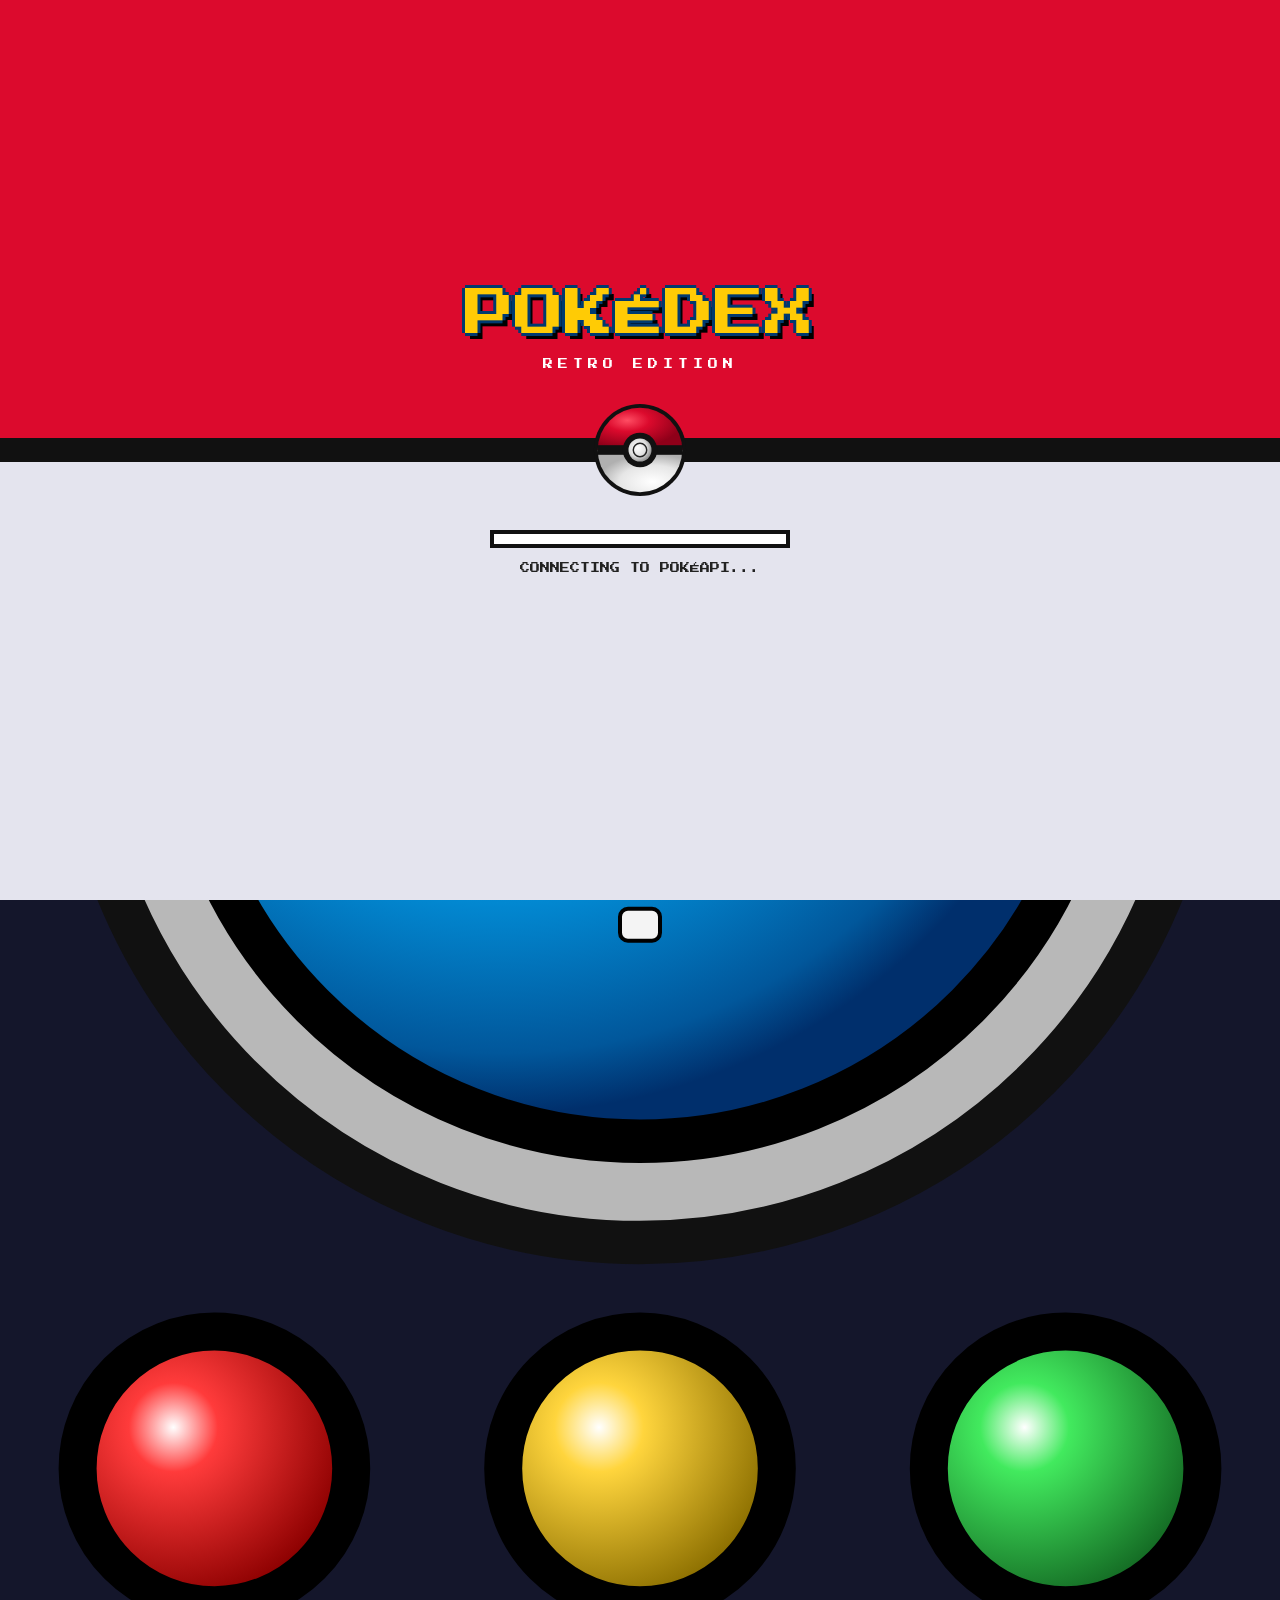
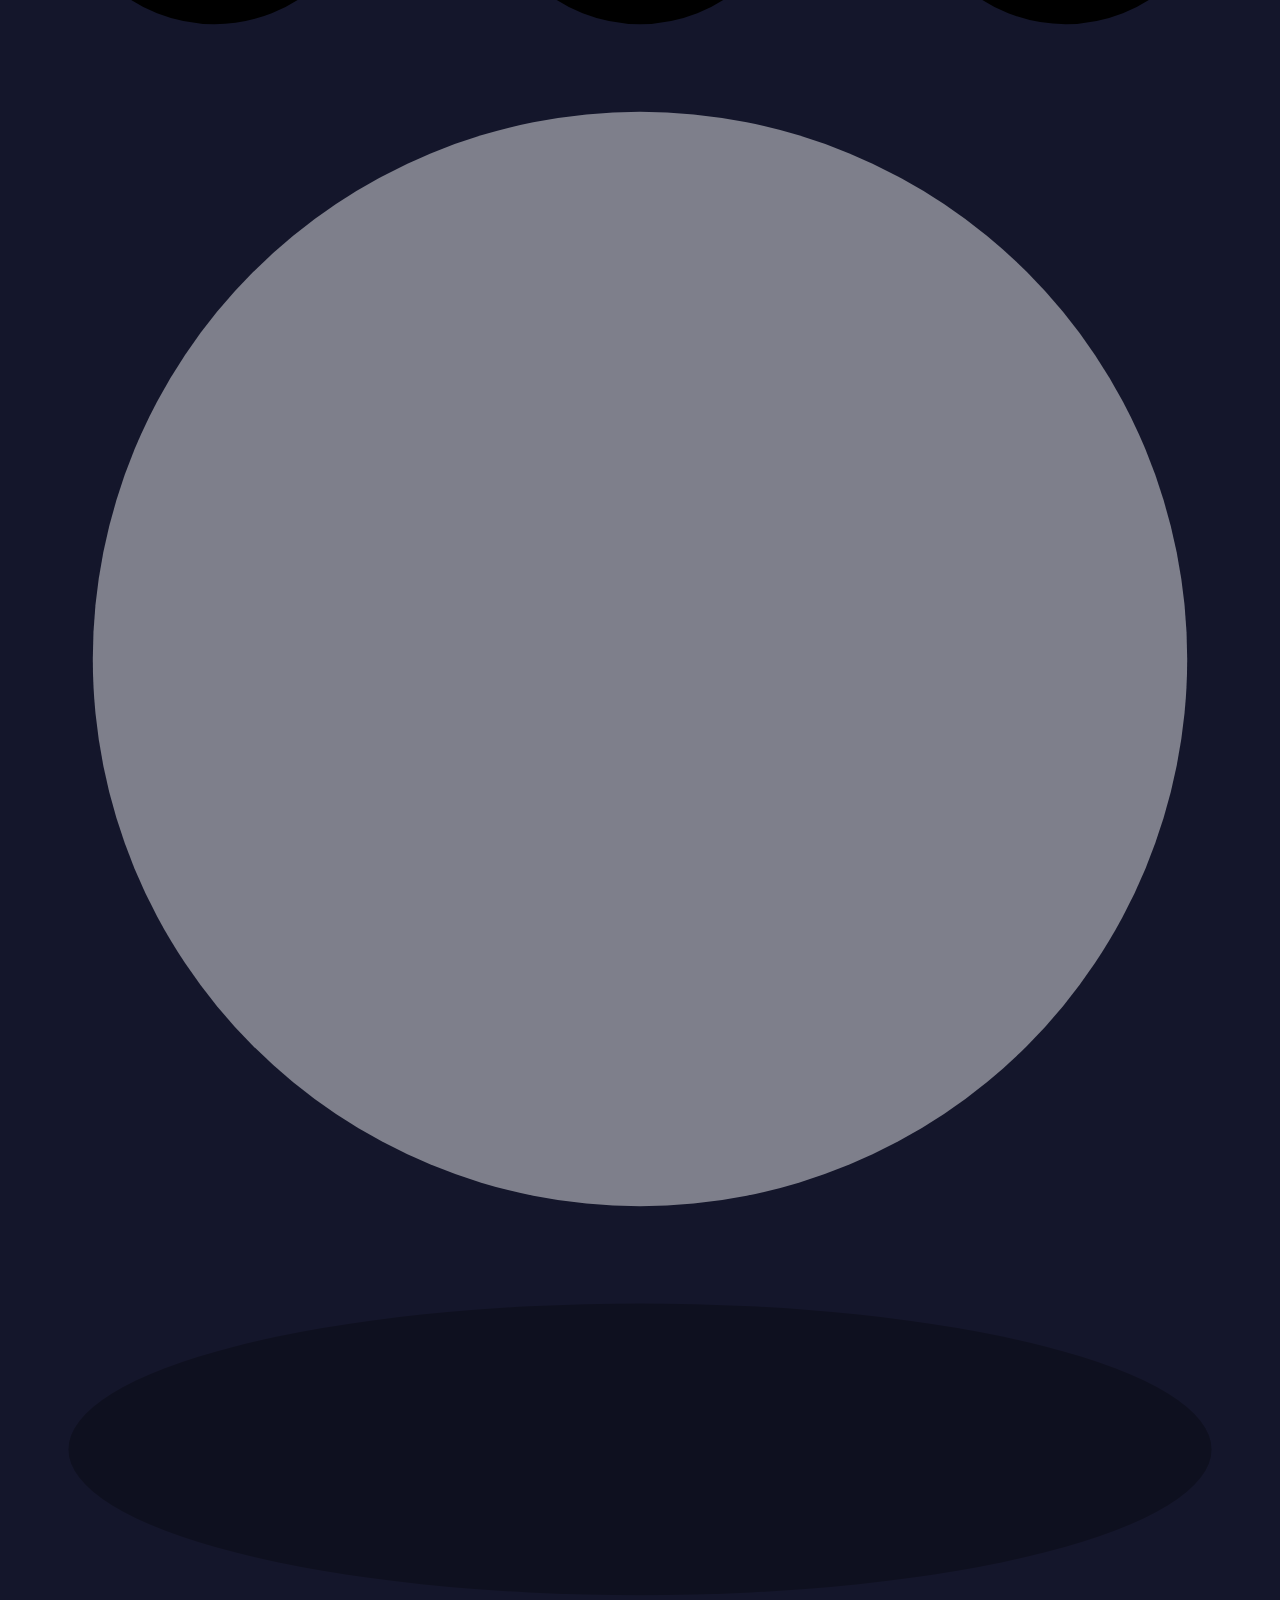
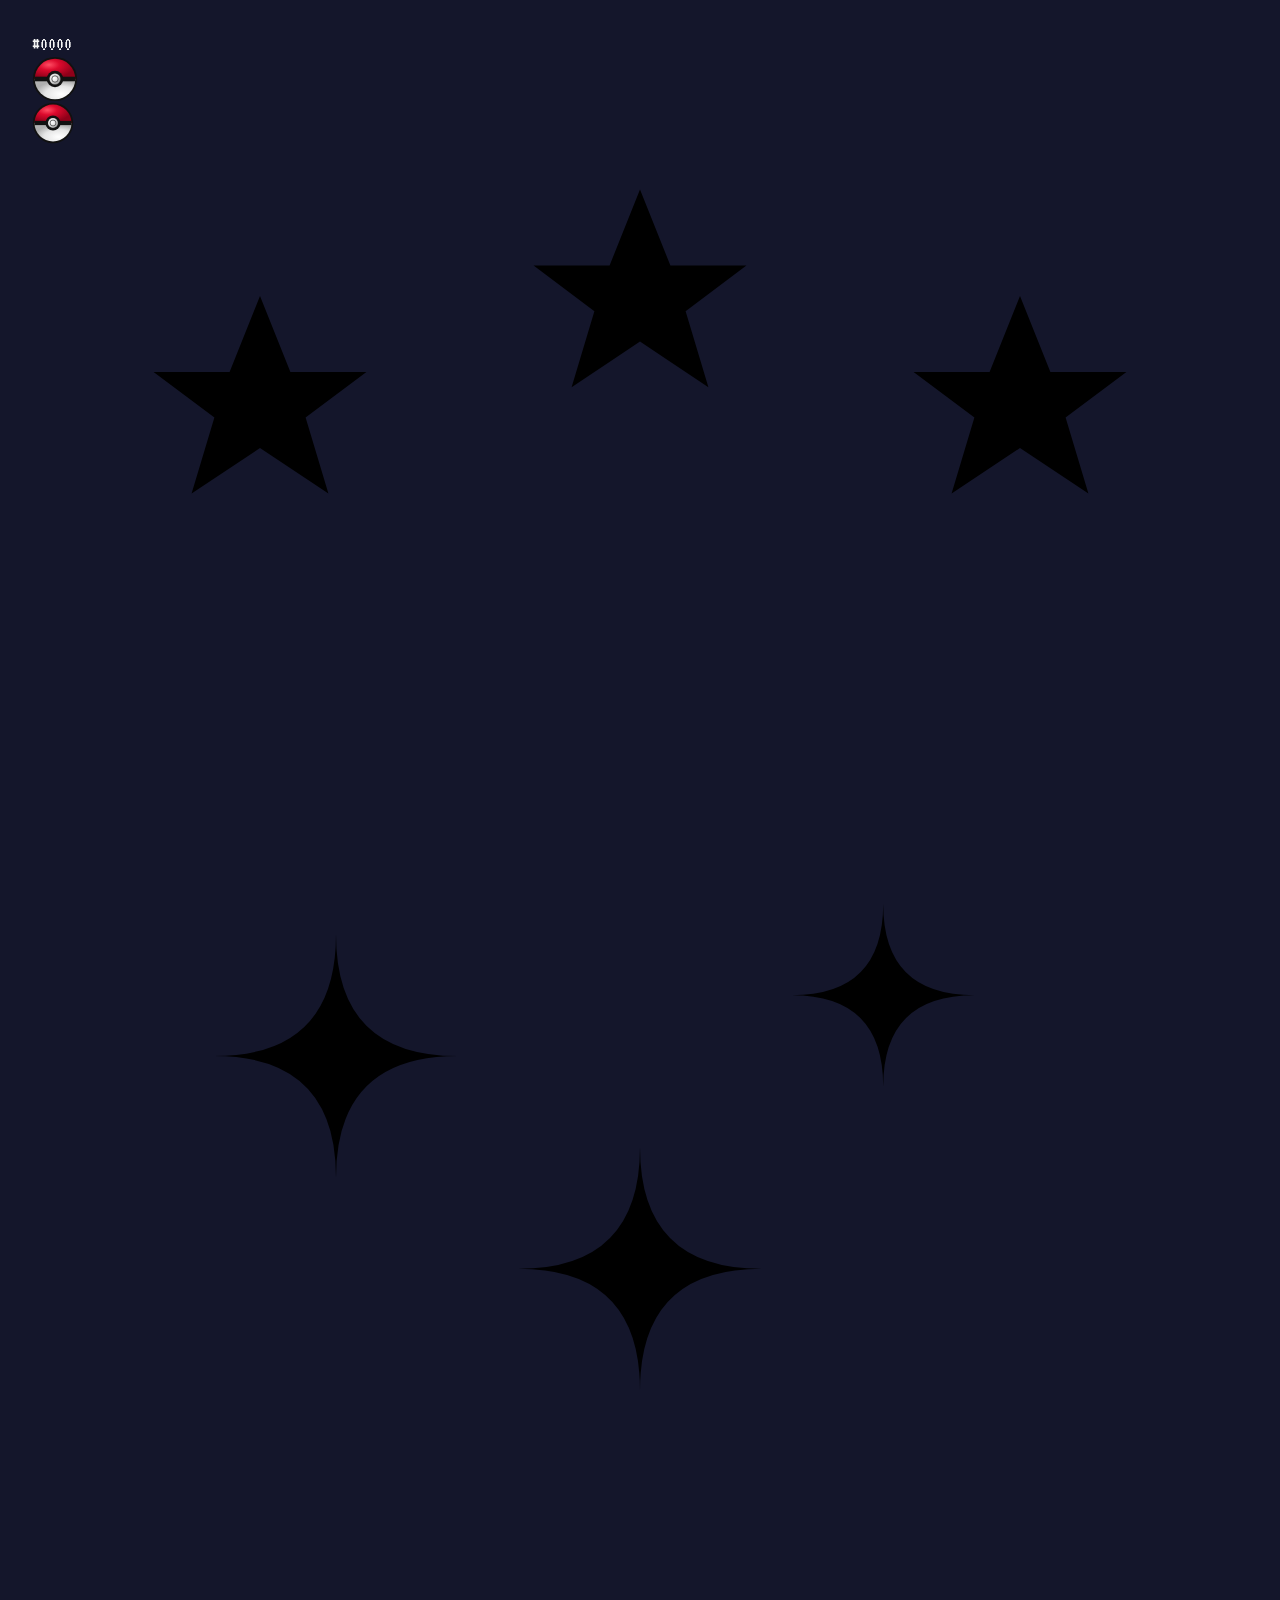
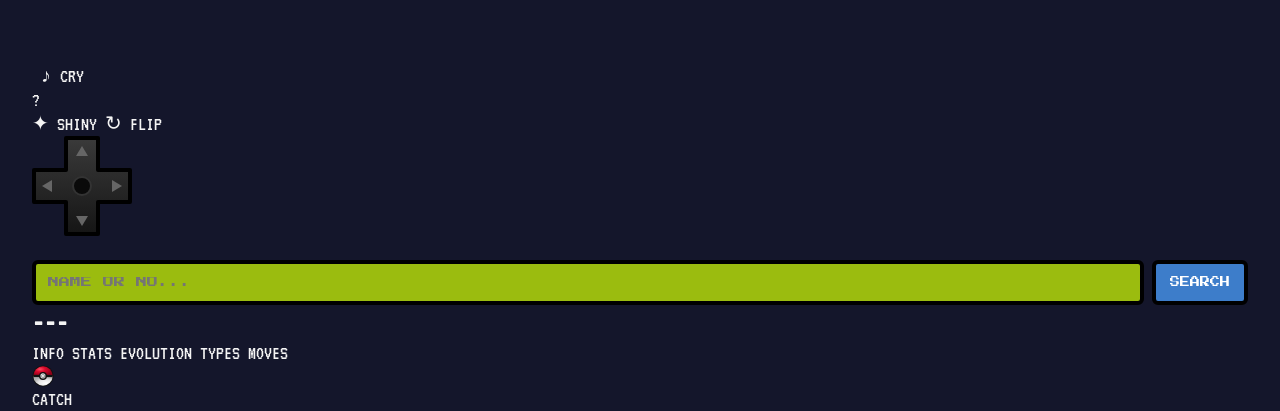
==== index.html @ b7836109 "feat: initial project structure with HTML, CSS and assets" ====
<!DOCTYPE html>
<html lang="en">
<head>
  <meta charset="UTF-8">
  <meta name="viewport" content="width=device-width, initial-scale=1.0">
  <title>Retro Pokédex</title>
  <meta name="description" content="Interactive retro Pokédex built with PokéAPI: search Pokémon, view animated sprites, stats, evolutions, and moves!">
  <link rel="icon" href="assets/pokeball.svg" type="image/svg+xml">
  <link rel="preconnect" href="https://fonts.googleapis.com">
  <link rel="preconnect" href="https://fonts.gstatic.com" crossorigin>
  <link rel="preconnect" href="https://pokeapi.co">
  <link href="https://fonts.googleapis.com/css2?family=Press+Start+2P&family=VT323&display=swap" rel="stylesheet">
  <link rel="stylesheet" href="css/base.css">
  <link rel="stylesheet" href="css/pokedex.css">
  <link rel="stylesheet" href="css/explore.css">
</head>
<body>

  <!-- ================= TELA ENTRADA ================= -->
  <div id="boot" class="boot" role="dialog" aria-label="Loading Pokédex">
    <div class="boot__half boot__half--top"></div>
    <div class="boot__half boot__half--bottom"></div>
    <div class="boot__band"></div>
    <div class="boot__button">
      <img src="assets/pokeball.svg" alt="Loading" class="boot__ball-img">
    </div>
    <div class="boot__content boot__content--top">
      <p class="boot__title">POKÉDEX</p>
      <p class="boot__sub">RETRO EDITION</p>
    </div>
    <div class="boot__content boot__content--bottom">
      <div class="boot__bar"><span id="boot-progress"></span></div>
      <p id="boot-msg" class="boot__msg">CONNECTING TO POKÉAPI...</p>
      <button id="boot-start" class="boot__start" hidden>▶ PRESS START</button>
      <button id="boot-retry" class="btn-retro" hidden>TRY AGAIN</button>
    </div>
  </div>

  <div class="app">
    <!-- ================= HEADER ================= -->
    <header class="topbar">
      <a class="brand" href="#dex" aria-label="Retro Pokédex - home">
        <img src="assets/pokeball.svg" alt="" class="brand__ball" width="42" height="42">
        <span class="brand__title">POKÉDEX<small>RETRO</small></span>
      </a>

      <nav class="tabs" role="tablist" aria-label="Sections">
        <button class="tab is-active" id="tab-dex" data-tab="dex" role="tab" aria-selected="true">POKÉDEX</button>
        <button class="tab" id="tab-explore" data-tab="explore" role="tab" aria-selected="false">EXPLORE</button>
      </nav>

      <div class="topbar__tools">
        <div class="team-wrap">
          <span class="team-label">PARTY</span>
          <div class="team" id="team" aria-label="My party"></div>
        </div>
      </div>
    </header>

    <main>
      <!-- ================= POKÉDEX ================= -->
      <section id="view-dex" class="view" role="tabpanel" aria-labelledby="tab-dex">
        <h1 class="sr-only">Retro Pokédex</h1>

        <div class="dex" id="dex">
          <!-- LEFT HALF -->
          <div class="dex__left">
            <div class="dex__top">
              <svg class="lens" id="lens" viewBox="0 0 84 84" role="img" aria-label="Optical sensor">
                <defs>
                  <radialGradient id="lens-optics" cx="35%" cy="32%" r="65%">
                    <stop offset="0%" stop-color="#ffffff" />
                    <stop offset="14%" stop-color="#99e5ff" />
                    <stop offset="30%" stop-color="#29b6f6" />
                    <stop offset="65%" stop-color="#0288d1" />
                    <stop offset="90%" stop-color="#01579b" />
                    <stop offset="100%" stop-color="#002f6c" />
                  </radialGradient>
                </defs>
                <circle class="lens__ring" cx="42" cy="42" r="39" fill="#b8b8b8" stroke="#111" stroke-width="3"/>
                <circle class="lens__glass" cx="42" cy="42" r="32" fill="url(#lens-optics)" stroke="#000" stroke-width="3"/>
                <ellipse class="lens__shine" cx="32" cy="28" rx="10" ry="5.5" fill="rgba(255,255,255,0.75)" transform="rotate(-32 32 28)"/>
                <circle cx="28" cy="24" r="2.5" fill="#ffffff"/>
              </svg>
              <svg class="leds" viewBox="0 0 80 24" aria-hidden="true">
                <defs>
                  <radialGradient id="led-red-grad" cx="35%" cy="35%" r="65%">
                    <stop offset="0%" stop-color="#ffffff"/>
                    <stop offset="25%" stop-color="#ff3b3b"/>
                    <stop offset="100%" stop-color="#8c0000"/>
                  </radialGradient>
                  <radialGradient id="led-yellow-grad" cx="35%" cy="35%" r="65%">
                    <stop offset="0%" stop-color="#ffffff"/>
                    <stop offset="25%" stop-color="#ffd53d"/>
                    <stop offset="100%" stop-color="#8c6f00"/>
                  </radialGradient>
                  <radialGradient id="led-green-grad" cx="35%" cy="35%" r="65%">
                    <stop offset="0%" stop-color="#ffffff"/>
                    <stop offset="25%" stop-color="#42ea5e"/>
                    <stop offset="100%" stop-color="#146b24"/>
                  </radialGradient>
                </defs>
                <circle class="led led--red" cx="12" cy="12" r="9" fill="url(#led-red-grad)" stroke="#000" stroke-width="2.5"/>
                <circle class="led led--yellow" cx="40" cy="12" r="9" fill="url(#led-yellow-grad)" stroke="#000" stroke-width="2.5"/>
                <circle class="led led--green" cx="68" cy="12" r="9" fill="url(#led-green-grad)" stroke="#000" stroke-width="2.5"/>
              </svg>
            </div>

            <div class="screen-frame">
              <div class="screen-frame__dots" aria-hidden="true"><i></i><i></i></div>
              <div class="screen" id="dex-screen" data-scene="type">
                <svg class="screen__sun" viewBox="0 0 100 100" aria-hidden="true">
                  <circle cx="50" cy="50" r="45" fill="rgba(255,255,255,0.45)"/>
                </svg>
                <svg class="screen__platform" viewBox="0 0 200 60" aria-hidden="true">
                  <ellipse cx="100" cy="30" rx="94" ry="24" fill="rgba(0,0,0,0.28)"/>
                </svg>

                <span class="screen__num" id="dex-num">#0000</span>
                <div class="screen__badges" id="dex-badges"></div>

                <img id="dex-sprite" class="screen__sprite pixel" alt="" title="Click to play cry">

                <div class="screen__loader">
                  <img src="assets/pokeball.svg" alt="Loading..." class="spin" width="46" height="46">
                </div>

                <img src="assets/pokeball.svg" alt="" class="catch-ball" width="42" height="42">

                <svg class="catch-stars" viewBox="0 0 160 80" aria-hidden="true">
                  <path d="M30 20 L34 30 L44 30 L36 36 L39 46 L30 40 L21 46 L24 36 L16 30 L26 30 Z"/>
                  <path d="M80 6 L84 16 L94 16 L86 22 L89 32 L80 26 L71 32 L74 22 L66 16 L76 16 Z"/>
                  <path d="M130 20 L134 30 L144 30 L136 36 L139 46 L130 40 L121 46 L124 36 L116 30 L126 30 Z"/>
                </svg>

                <svg class="sparkles" viewBox="0 0 200 150" aria-hidden="true">
                  <path d="M50 30 Q50 50 30 50 Q50 50 50 70 Q50 50 70 50 Q50 50 50 30 Z"/>
                  <path d="M140 25 Q140 40 125 40 Q140 40 140 55 Q140 40 155 40 Q140 40 140 25 Z"/>
                  <path d="M100 65 Q100 85 80 85 Q100 85 100 105 Q100 85 120 85 Q100 85 100 65 Z"/>
                </svg>
              </div>

              <div class="screen-frame__bottom">
                <button class="red-dot" id="btn-cry" aria-label="Play Pokémon cry" title="Play cry"></button>
                <span class="screen-frame__label">♪ CRY</span>
                <span class="speaker" aria-hidden="true"></span>
              </div>
            </div>

            <div class="controls">
              <button class="round-btn" id="btn-random" aria-label="Random Pokémon" title="Random">?</button>

              <div class="pill-btns">
                <button class="pill pill--red" id="btn-shiny" title="Shiny version">✦ SHINY</button>
                <button class="pill pill--blue" id="btn-flip" title="View back sprite">↻ FLIP</button>
              </div>

              <div class="dpad" aria-label="Navigation">
                <img src="assets/dpad.svg" alt="" class="dpad__img">
                <button class="dpad__up" data-step="-10" aria-label="Back 10"></button>
                <button class="dpad__left" data-step="-1" aria-label="Previous"></button>
                <button class="dpad__right" data-step="1" aria-label="Next"></button>
                <button class="dpad__down" data-step="10" aria-label="Forward 10"></button>
              </div>
            </div>
            <form class="search" id="dex-search" autocomplete="off" role="search">
              <label for="dex-input" class="sr-only">Search Pokémon by name or number</label>
              <input id="dex-input" class="lcd-input" type="text" placeholder="NAME OR NO..." spellcheck="false">
              <button class="search__btn" id="dex-search-btn" type="submit">SEARCH</button>
              <ul class="suggest" id="dex-suggest" role="listbox"></ul>
            </form>
          </div>

          <div class="dex__hinge" aria-hidden="true"></div>

          <!-- RIGHT HALF -->
          <div class="dex__right">
            <div class="lcd">
              <div class="lcd__head">
                <h2 id="dex-name">---</h2>
                <span id="dex-genus" class="lcd__genus"></span>
              </div>
              <div class="lcd__body" id="dex-panel"></div>
            </div>

            <div class="blue-keys" role="tablist" aria-label="Information tabs">
              <button class="blue-key is-active" data-panel="info" id="key-info">INFO</button>
              <button class="blue-key" data-panel="stats" id="key-stats">STATS</button>
              <button class="blue-key" data-panel="evo" id="key-evo">EVOLUTION</button>
              <button class="blue-key" data-panel="types" id="key-types">TYPES</button>
              <button class="blue-key" data-panel="moves" id="key-moves">MOVES</button>
            </div>

            <div class="dex__actions">
              <button class="action action--catch" id="btn-catch">
                <img src="assets/pokeball.svg" alt="" class="action__ball-img" width="22" height="22">
                <span class="action__txt">CATCH</span>
              </button>
            </div>
          </div>
        </div>
      </section>

      <!-- ================= EXPLORAR ================= -->
      <section id="view-explore" class="view" role="tabpanel" aria-labelledby="tab-explore" hidden>
        <div class="section-title">
          <h2>EXPLORE POKÉMON WORLD</h2>
          <p>Filter by region, type, or name. Click to open in Pokédex!</p>
        </div>

        <div class="explore-bar card">
          <div class="explore-bar__row">
            <label class="field">
              <span>REGION</span>
              <select id="f-gen" class="select-retro"></select>
            </label>
            <label class="field field--grow">
              <span>NAME</span>
              <input id="f-name" class="lcd-input" type="text" placeholder="FILTER..." spellcheck="false">
            </label>
            <span class="explore-count" id="explore-count">—</span>
          </div>
          <div class="chips" id="f-types" aria-label="Filter by type"></div>
        </div>

        <div class="grid" id="explore-grid"></div>
        <div class="grid-status">
          <button class="btn-retro" id="explore-more" hidden>LOAD MORE</button>
        </div>
      </section>
    </main>
  </div>

  <div id="toast" class="toast" role="status" aria-live="polite"></div>

  <script src="js/utils.js"></script>
  <script src="js/api.js"></script>
  <script src="js/pokedex.js"></script>
  <script src="js/explore.js"></script>
  <script src="js/app.js"></script>
</body>
</html>
---- css/base.css ----
/* =========================================================
   RETRO POKÉDEX — Base Design System & CSS Variables
   ========================================================= */
:root {
  --red: #dc0a2d;
  --red-light: #ff4d63;
  --red-dark: #a3001f;
  --red-deep: #6e0012;

  --yellow: #ffcb05;
  --yellow-dark: #c79a00;
  --blue: #3d7dca;
  --blue-light: #5aa6ff;
  --blue-dark: #003a70;
  --green: #39d353;

  --gray: #dedede;
  --gray-dark: #b8b8b8;

  --lcd-1: #9bbc0f;
  --lcd-2: #8bac0f;
  --lcd-3: #306230;
  --lcd-4: #0f380f;

  --ink: #1a1c2c;
  --bg: #14162b;
  --panel: #232645;
  --white: #f4f4f4;
  --muted: #a9acd6;

  --font-pixel: 'Press Start 2P', monospace;
  --font-term: 'VT323', monospace;

  --outline-blue:
    3px 0 0 var(--blue-dark), -3px 0 0 var(--blue-dark), 0 3px 0 var(--blue-dark), 0 -3px 0 var(--blue-dark),
    5px 6px 0 #000;
}

*,
*::before,
*::after {
  box-sizing: border-box;
  margin: 0;
  padding: 0;
}

html {
  scroll-behavior: smooth;
}

body {
  font-family: var(--font-term);
  font-size: 20px;
  line-height: 1.2;
  color: var(--white);
  min-height: 100vh;
  overflow-x: hidden;
  background: var(--bg);
}

button,
input,
select {
  font: inherit;
  color: inherit;
}

button {
  cursor: pointer;
  border: 0;
  background: none;
}

img,
svg {
  display: block;
  max-width: 100%;
}

a {
  color: inherit;
  text-decoration: none;
}

.pixel {
  image-rendering: crisp-edges;
  image-rendering: pixelated;
}

[hidden] {
  display: none !important;
}

.sr-only {
  position: absolute;
  width: 1px;
  height: 1px;
  padding: 0;
  margin: -1px;
  overflow: hidden;
  clip: rect(0, 0, 0, 0);
  white-space: nowrap;
  border: 0;
}

.muted {
  color: var(--muted);
}

.center {
  text-align: center;
}

:focus-visible {
  outline: 3px solid var(--yellow);
  outline-offset: 2px;
}

main {
  padding: 0 clamp(10px, 3vw, 32px);
}

/* ---------- Header / Topbar ---------- */
.topbar {
  position: sticky;
  top: 0;
  z-index: 50;
  display: flex;
  align-items: center;
  justify-content: center;
  flex-wrap: wrap;
  gap: 12px 20px;
  padding: 12px clamp(12px, 3vw, 32px);
  background: linear-gradient(180deg, var(--red-light) 0, var(--red) 30%, var(--red-dark) 100%);
  border-bottom: 4px solid #000;
  box-shadow: 0 6px 0 rgba(0, 0, 0, .35);
}

.brand {
  display: flex;
  align-items: center;
  gap: 12px;
}

.brand__ball {
  transition: transform .4s;
}

.brand:hover .brand__ball {
  transform: rotate(360deg);
}

.brand__title {
  font-family: var(--font-pixel);
  font-size: 13px;
  color: var(--yellow);
  letter-spacing: 2px;
  text-shadow: var(--outline-blue);
}

.brand__title small {
  display: block;
  font-size: .45em;
  color: #fff;
  letter-spacing: 6px;
  margin-top: 6px;
  text-shadow: 2px 2px 0 #000;
}

.tabs {
  order: 3;
  width: 100%;
  justify-content: center;
  display: flex;
  gap: 6px;
}

.tab {
  flex: 1 1 40%;
  font-family: var(--font-pixel);
  font-size: 8px;
  padding: 9px 8px;
  background: var(--red-deep);
  color: #fff;
  border: 3px solid #000;
  border-radius: 4px;
  box-shadow: 0 4px 0 #000;
}

.tab.is-active {
  background: var(--yellow);
  color: var(--ink);
}

.topbar__tools {
  display: flex;
  align-items: center;
  gap: 14px;
}

.team-wrap {
  display: flex;
  align-items: center;
  gap: 8px;
}

.team-label {
  display: none;
  font-family: var(--font-pixel);
  font-size: 8px;
}

.team {
  display: flex;
  gap: 5px;
}

/* Party slots */
.team__slot {
  position: relative;
  width: 32px;
  height: 32px;
  border-radius: 50%;
  background: url('../assets/pokeball.svg') no-repeat center / contain;
  opacity: .45;
  filter: grayscale(1);
}

.team__slot.is-filled {
  opacity: 1;
  filter: none;
  background: var(--white);
  border: 3px solid #000;
}

.team__open {
  width: 100%;
  height: 100%;
  display: grid;
  place-items: center;
}

.team__open img {
  width: 34px;
  height: 34px;
  max-width: none;
}

.team__x {
  position: absolute;
  top: -8px;
  right: -8px;
  width: 18px;
  height: 18px;
  border-radius: 50%;
  background: #000;
  color: #fff;
  font-size: 14px;
  opacity: 0;
}

.team__slot:hover .team__x {
  opacity: 1;
}

.icon-btn {
  width: 42px;
  height: 42px;
  border-radius: 50%;
  background: var(--yellow);
  color: var(--ink);
  border: 3px solid #000;
  font-size: 20px;
  box-shadow: 0 4px 0 #000;
}

.icon-btn.is-muted {
  background: #777;
  color: #ddd;
  text-decoration: line-through;
}

/* ---------- Utilities, Types & Search ---------- */
.btn-retro {
  font-family: var(--font-pixel);
  font-size: 11px;
  padding: 14px 18px;
  background: var(--yellow);
  color: var(--ink);
  border: 3px solid #000;
  border-radius: 6px;
  box-shadow: 0 5px 0 #000;
}

.card {
  background: var(--panel);
  border: 4px solid #000;
  border-radius: 14px;
  box-shadow: 0 6px 0 #000;
  padding: 18px;
}

.section-title {
  text-align: center;
  margin: 30px auto 22px;
  max-width: 820px;
}

.section-title h2 {
  font-family: var(--font-pixel);
  font-size: clamp(15px, 2.6vw, 24px);
  color: var(--yellow);
  text-shadow: var(--outline-blue);
}

.section-title p {
  color: var(--muted);
  margin-top: 10px;
}

.field {
  display: flex;
  flex-direction: column;
  gap: 6px;
}

.field>span {
  font-family: var(--font-pixel);
  font-size: 8px;
  color: var(--muted);
}

.field--grow {
  flex: 1;
  min-width: 160px;
}

.select-retro {
  font-family: var(--font-pixel);
  font-size: 10px;
  padding: 11px 10px;
  background: var(--lcd-1);
  color: var(--lcd-4);
  border: 4px solid #000;
  border-radius: 6px;
}

.type {
  --tc: #777;
  display: inline-block;
  font-family: var(--font-pixel);
  font-size: 8px;
  padding: 6px 8px;
  color: #fff;
  background: var(--tc);
  border: 2px solid #000;
  border-radius: 4px;
}

.type--normal {
  --tc: #A8A77A;
}

.type--fire {
  --tc: #EE8130;
}

.type--water {
  --tc: #6390F0;
}

.type--electric {
  --tc: #F7D02C;
}

.type--grass {
  --tc: #7AC74C;
}

.type--ice {
  --tc: #96D9D6;
}

.type--fighting {
  --tc: #C22E28;
}

.type--poison {
  --tc: #A33EA1;
}

.type--ground {
  --tc: #E2BF65;
}

.type--flying {
  --tc: #A98FF3;
}

.type--psychic {
  --tc: #F95587;
}

.type--bug {
  --tc: #A6B91A;
}

.type--rock {
  --tc: #B6A136;
}

.type--ghost {
  --tc: #735797;
}

.type--dragon {
  --tc: #6F35FC;
}

.type--dark {
  --tc: #705746;
}

.type--steel {
  --tc: #B7B7CE;
}

.type--fairy {
  --tc: #D685AD;
}

.search {
  position: relative;
  display: flex;
  gap: 8px;
}

.lcd-input {
  flex: 1;
  min-width: 0;
  font-family: var(--font-pixel);
  font-size: 11px;
  padding: 12px;
  background: var(--lcd-1);
  color: var(--lcd-4);
  border: 4px solid #000;
  border-radius: 6px;
  text-transform: uppercase;
}

.search__btn {
  font-family: var(--font-pixel);
  font-size: 10px;
  padding: 0 14px;
  background: var(--blue);
  color: #fff;
  border: 4px solid #000;
  border-radius: 6px;
}

.suggest {
  position: absolute;
  left: 0;
  right: 0;
  top: calc(100% + 6px);
  list-style: none;
  background: var(--lcd-1);
  border: 4px solid #000;
  border-radius: 6px;
  z-index: 40;
  max-height: 300px;
  overflow: auto;
}

.suggest:empty {
  display: none;
}

.suggest li {
  display: flex;
  align-items: center;
  gap: 10px;
  padding: 4px 10px;
  color: var(--lcd-4);
  cursor: pointer;
}

.suggest li img {
  width: 40px;
  height: 40px;
}

.suggest li:hover {
  background: var(--lcd-3);
  color: var(--lcd-1);
}

/* ---------- Toast ---------- */
.toast {
  position: fixed;
  left: 50%;
  bottom: 22px;
  z-index: 90;
  padding: 14px 18px;
  background: var(--white);
  color: var(--ink);
  border: 4px solid #000;
  border-radius: 10px;
  transform: translate(-50%, 180%);
  transition: transform .3s ease;
  pointer-events: none;
}

.toast.is-show {
  transform: translate(-50%, 0);
}

/* ---------- Boot ---------- */
.boot {
  position: fixed;
  inset: 0;
  z-index: 100;
  overflow: hidden;
}

.boot__half {
  position: absolute;
  left: 0;
  right: 0;
  height: 50%;
  transition: transform .8s ease;
}

.boot__half--top {
  top: 0;
  background: var(--red);
}

.boot__half--bottom {
  bottom: 0;
  background: #e4e4ee;
}

.boot__band {
  position: absolute;
  left: 0;
  right: 0;
  top: 50%;
  height: 24px;
  transform: translateY(-50%);
  background: #111;
}

.boot__button {
  position: absolute;
  top: 50%;
  left: 50%;
  width: 110px;
  height: 110px;
  transform: translate(-50%, -50%);
  display: grid;
  place-items: center;
  transition: opacity .4s;
}

.boot__ball-img {
  width: 96px;
  height: 96px;
  animation: spinImg 2.5s linear infinite;
}

.boot__content {
  position: absolute;
  left: 0;
  right: 0;
  display: flex;
  flex-direction: column;
  align-items: center;
  gap: 14px;
  text-align: center;
}

.boot__content--top {
  bottom: calc(50% + 80px);
}

.boot__content--bottom {
  top: calc(50% + 80px);
}

.boot__title {
  font-family: var(--font-pixel);
  font-size: clamp(26px, 6vw, 50px);
  color: var(--yellow);
  text-shadow: var(--outline-blue);
}

.boot__sub {
  font-family: var(--font-pixel);
  font-size: 10px;
  color: #fff;
  letter-spacing: 5px;
}

.boot__bar {
  width: min(300px, 80vw);
  height: 18px;
  border: 4px solid #111;
  background: #fff;
  padding: 2px;
}

.boot__bar span {
  display: block;
  height: 100%;
  width: 0;
  background: var(--red);
  transition: width .25s;
}

.boot__msg {
  font-family: var(--font-pixel);
  font-size: 10px;
  color: #222;
}

.boot__start {
  font-family: var(--font-pixel);
  font-size: 13px;
  color: var(--red);
  padding: 10px;
}

.boot.is-open .boot__half--top {
  transform: translateY(-100%);
}

.boot.is-open .boot__half--bottom {
  transform: translateY(100%);
}

.boot.is-open .boot__band,
.boot.is-open .boot__content,
.boot.is-open .boot__button {
  opacity: 0;
}

/* ---------- Essential Keyframes ---------- */
@keyframes spinImg {
  to {
    transform: rotate(360deg);
  }
}

@keyframes pulseImg {
  50% {
    filter: drop-shadow(0 0 14px #6fd0ff) brightness(1.6);
    opacity: 1;
  }
}

@media (min-width: 521px) {
  .brand__title {
    font-size: clamp(14px, 2vw, 20px);
  }

  .team-label {
    display: block;
  }

  .team__slot {
    width: 38px;
    height: 38px;
  }

  .tabs {
    width: auto;
  }

  .tab {
    flex: initial;
    font-size: 9px;
    padding: 10px 12px;
  }
}

@media (min-width: 901px) {
  .topbar {
    justify-content: space-between;
  }

  .tabs {
    order: 2;
  }
}
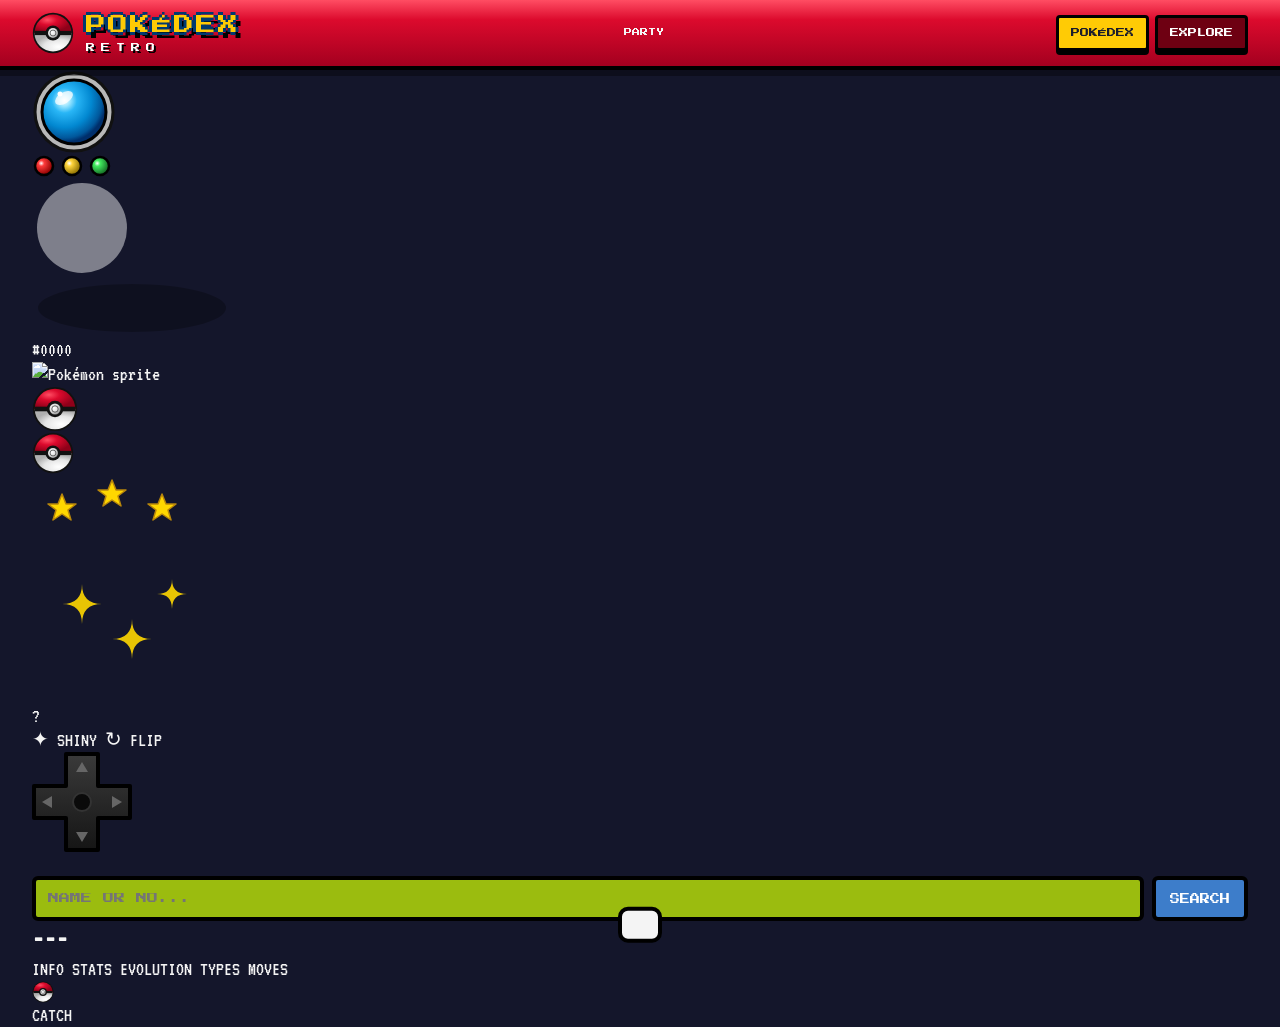
==== commit 76e4d014: "feat: add SVG asset files and extract inline graphics from index.html" ====
--- a/index.html
+++ b/index.html
@@ -17,7 +17,7 @@
 <body>
 
   <!-- ================= TELA ENTRADA ================= -->
-  <div id="boot" class="boot" role="dialog" aria-label="Loading Pokédex">
+  <div id="boot" class="boot" role="dialog" aria-label="Loading Pokédex" hidden >
     <div class="boot__half boot__half--top"></div>
     <div class="boot__half boot__half--bottom"></div>
     <div class="boot__band"></div>
@@ -66,60 +66,20 @@
           <!-- LEFT HALF -->
           <div class="dex__left">
             <div class="dex__top">
-              <svg class="lens" id="lens" viewBox="0 0 84 84" role="img" aria-label="Optical sensor">
-                <defs>
-                  <radialGradient id="lens-optics" cx="35%" cy="32%" r="65%">
-                    <stop offset="0%" stop-color="#ffffff" />
-                    <stop offset="14%" stop-color="#99e5ff" />
-                    <stop offset="30%" stop-color="#29b6f6" />
-                    <stop offset="65%" stop-color="#0288d1" />
-                    <stop offset="90%" stop-color="#01579b" />
-                    <stop offset="100%" stop-color="#002f6c" />
-                  </radialGradient>
-                </defs>
-                <circle class="lens__ring" cx="42" cy="42" r="39" fill="#b8b8b8" stroke="#111" stroke-width="3"/>
-                <circle class="lens__glass" cx="42" cy="42" r="32" fill="url(#lens-optics)" stroke="#000" stroke-width="3"/>
-                <ellipse class="lens__shine" cx="32" cy="28" rx="10" ry="5.5" fill="rgba(255,255,255,0.75)" transform="rotate(-32 32 28)"/>
-                <circle cx="28" cy="24" r="2.5" fill="#ffffff"/>
-              </svg>
-              <svg class="leds" viewBox="0 0 80 24" aria-hidden="true">
-                <defs>
-                  <radialGradient id="led-red-grad" cx="35%" cy="35%" r="65%">
-                    <stop offset="0%" stop-color="#ffffff"/>
-                    <stop offset="25%" stop-color="#ff3b3b"/>
-                    <stop offset="100%" stop-color="#8c0000"/>
-                  </radialGradient>
-                  <radialGradient id="led-yellow-grad" cx="35%" cy="35%" r="65%">
-                    <stop offset="0%" stop-color="#ffffff"/>
-                    <stop offset="25%" stop-color="#ffd53d"/>
-                    <stop offset="100%" stop-color="#8c6f00"/>
-                  </radialGradient>
-                  <radialGradient id="led-green-grad" cx="35%" cy="35%" r="65%">
-                    <stop offset="0%" stop-color="#ffffff"/>
-                    <stop offset="25%" stop-color="#42ea5e"/>
-                    <stop offset="100%" stop-color="#146b24"/>
-                  </radialGradient>
-                </defs>
-                <circle class="led led--red" cx="12" cy="12" r="9" fill="url(#led-red-grad)" stroke="#000" stroke-width="2.5"/>
-                <circle class="led led--yellow" cx="40" cy="12" r="9" fill="url(#led-yellow-grad)" stroke="#000" stroke-width="2.5"/>
-                <circle class="led led--green" cx="68" cy="12" r="9" fill="url(#led-green-grad)" stroke="#000" stroke-width="2.5"/>
-              </svg>
+              <img class="lens" id="lens" src="assets/lens.svg" alt="Optical sensor" width="84" height="84">
+              <img class="leds" id="leds" src="assets/leds.svg" alt="Status LEDs" width="80" height="24">
             </div>
 
             <div class="screen-frame">
               <div class="screen-frame__dots" aria-hidden="true"><i></i><i></i></div>
               <div class="screen" id="dex-screen" data-scene="type">
-                <svg class="screen__sun" viewBox="0 0 100 100" aria-hidden="true">
-                  <circle cx="50" cy="50" r="45" fill="rgba(255,255,255,0.45)"/>
-                </svg>
-                <svg class="screen__platform" viewBox="0 0 200 60" aria-hidden="true">
-                  <ellipse cx="100" cy="30" rx="94" ry="24" fill="rgba(0,0,0,0.28)"/>
-                </svg>
+                <img class="screen__sun" src="assets/screen-sun.svg" alt="" aria-hidden="true">
+                <img class="screen__platform" src="assets/screen-platform.svg" alt="" aria-hidden="true">
 
                 <span class="screen__num" id="dex-num">#0000</span>
                 <div class="screen__badges" id="dex-badges"></div>
 
-                <img id="dex-sprite" class="screen__sprite pixel" alt="" title="Click to play cry">
+                <img id="dex-sprite" class="screen__sprite pixel" alt="Pokémon sprite">
 
                 <div class="screen__loader">
                   <img src="assets/pokeball.svg" alt="Loading..." class="spin" width="46" height="46">
@@ -127,23 +87,8 @@
 
                 <img src="assets/pokeball.svg" alt="" class="catch-ball" width="42" height="42">
 
-                <svg class="catch-stars" viewBox="0 0 160 80" aria-hidden="true">
-                  <path d="M30 20 L34 30 L44 30 L36 36 L39 46 L30 40 L21 46 L24 36 L16 30 L26 30 Z"/>
-                  <path d="M80 6 L84 16 L94 16 L86 22 L89 32 L80 26 L71 32 L74 22 L66 16 L76 16 Z"/>
-                  <path d="M130 20 L134 30 L144 30 L136 36 L139 46 L130 40 L121 46 L124 36 L116 30 L126 30 Z"/>
-                </svg>
-
-                <svg class="sparkles" viewBox="0 0 200 150" aria-hidden="true">
-                  <path d="M50 30 Q50 50 30 50 Q50 50 50 70 Q50 50 70 50 Q50 50 50 30 Z"/>
-                  <path d="M140 25 Q140 40 125 40 Q140 40 140 55 Q140 40 155 40 Q140 40 140 25 Z"/>
-                  <path d="M100 65 Q100 85 80 85 Q100 85 100 105 Q100 85 120 85 Q100 85 100 65 Z"/>
-                </svg>
-              </div>
-
-              <div class="screen-frame__bottom">
-                <button class="red-dot" id="btn-cry" aria-label="Play Pokémon cry" title="Play cry"></button>
-                <span class="screen-frame__label">♪ CRY</span>
-                <span class="speaker" aria-hidden="true"></span>
+                <img class="catch-stars" src="assets/catch-stars.svg" alt="" aria-hidden="true">
+                <img class="sparkles" src="assets/sparkles.svg" alt="" aria-hidden="true">
               </div>
             </div>
 
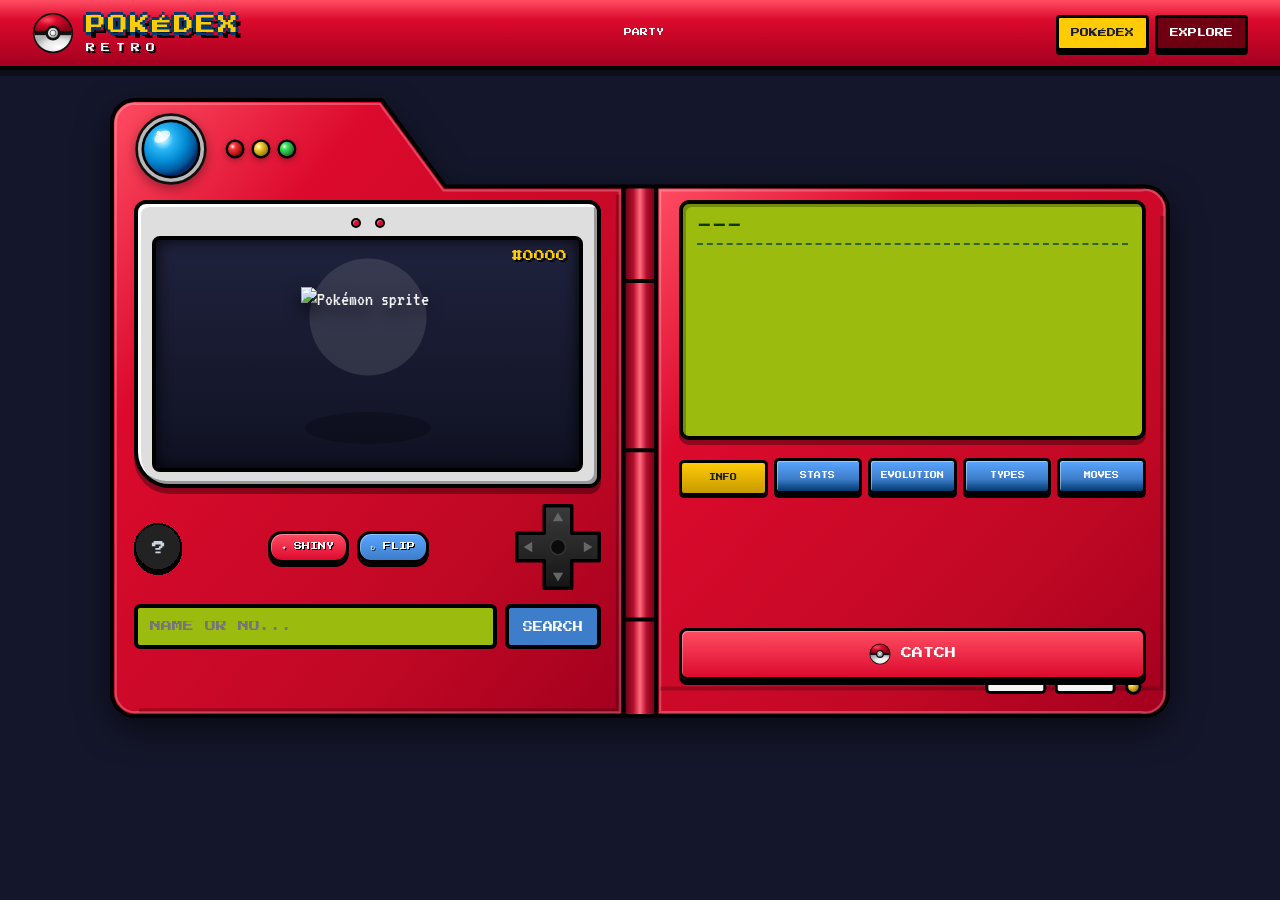
==== commit 34b3b793: "refactor: remove offline test catalog, clean unused code and redundant comments" ====
--- a/index.html
+++ b/index.html
@@ -1,5 +1,5 @@
 <!DOCTYPE html>
-<html lang="en">
+<html lang="pt-BR">
 <head>
   <meta charset="UTF-8">
   <meta name="viewport" content="width=device-width, initial-scale=1.0">
@@ -12,12 +12,9 @@
   <link href="https://fonts.googleapis.com/css2?family=Press+Start+2P&family=VT323&display=swap" rel="stylesheet">
   <link rel="stylesheet" href="css/base.css">
   <link rel="stylesheet" href="css/pokedex.css">
-  <link rel="stylesheet" href="css/explore.css">
 </head>
 <body>
-
-  <!-- ================= TELA ENTRADA ================= -->
-  <div id="boot" class="boot" role="dialog" aria-label="Loading Pokédex" hidden >
+  <div id="boot" class="boot" role="dialog" aria-label="Loading Pokédex" hidden>
     <div class="boot__half boot__half--top"></div>
     <div class="boot__half boot__half--bottom"></div>
     <div class="boot__band"></div>
@@ -37,16 +34,15 @@
   </div>
 
   <div class="app">
-    <!-- ================= HEADER ================= -->
     <header class="topbar">
-      <a class="brand" href="#dex" aria-label="Retro Pokédex - home">
+      <a class="brand" href="index.html" aria-label="Retro Pokédex - home">
         <img src="assets/pokeball.svg" alt="" class="brand__ball" width="42" height="42">
         <span class="brand__title">POKÉDEX<small>RETRO</small></span>
       </a>
 
       <nav class="tabs" role="tablist" aria-label="Sections">
-        <button class="tab is-active" id="tab-dex" data-tab="dex" role="tab" aria-selected="true">POKÉDEX</button>
-        <button class="tab" id="tab-explore" data-tab="explore" role="tab" aria-selected="false">EXPLORE</button>
+        <a class="tab is-active" id="tab-dex" href="index.html" role="tab" aria-selected="true">POKÉDEX</a>
+        <a class="tab" id="tab-explore" href="pages/explore.html" role="tab" aria-selected="false">EXPLORE</a>
       </nav>
 
       <div class="topbar__tools">
@@ -58,12 +54,15 @@
     </header>
 
     <main>
-      <!-- ================= POKÉDEX ================= -->
       <section id="view-dex" class="view" role="tabpanel" aria-labelledby="tab-dex">
         <h1 class="sr-only">Retro Pokédex</h1>
 
         <div class="dex" id="dex">
-          <!-- LEFT HALF -->
+          <div class="dex__chassis" aria-hidden="true">
+            <img src="assets/carcaca.svg" alt="" class="dex__chassis-desktop">
+            <img src="assets/carcaca-mobile.svg" alt="" class="dex__chassis-mobile">
+          </div>
+
           <div class="dex__left">
             <div class="dex__top">
               <img class="lens" id="lens" src="assets/lens.svg" alt="Optical sensor" width="84" height="84">
@@ -86,14 +85,15 @@
                 </div>
 
                 <img src="assets/pokeball.svg" alt="" class="catch-ball" width="42" height="42">
-
                 <img class="catch-stars" src="assets/catch-stars.svg" alt="" aria-hidden="true">
                 <img class="sparkles" src="assets/sparkles.svg" alt="" aria-hidden="true">
               </div>
             </div>
 
             <div class="controls">
-              <button class="round-btn" id="btn-random" aria-label="Random Pokémon" title="Random">?</button>
+              <button class="round-btn" id="btn-random" aria-label="Random Pokémon" title="Random">
+                <img src="assets/botao-aleatorio.svg" alt="?" width="48" height="48">
+              </button>
 
               <div class="pill-btns">
                 <button class="pill pill--red" id="btn-shiny" title="Shiny version">✦ SHINY</button>
@@ -108,6 +108,7 @@
                 <button class="dpad__down" data-step="10" aria-label="Forward 10"></button>
               </div>
             </div>
+
             <form class="search" id="dex-search" autocomplete="off" role="search">
               <label for="dex-input" class="sr-only">Search Pokémon by name or number</label>
               <input id="dex-input" class="lcd-input" type="text" placeholder="NAME OR NO..." spellcheck="false">
@@ -118,7 +119,6 @@
 
           <div class="dex__hinge" aria-hidden="true"></div>
 
-          <!-- RIGHT HALF -->
           <div class="dex__right">
             <div class="lcd">
               <div class="lcd__head">
@@ -145,34 +145,6 @@
           </div>
         </div>
       </section>
-
-      <!-- ================= EXPLORAR ================= -->
-      <section id="view-explore" class="view" role="tabpanel" aria-labelledby="tab-explore" hidden>
-        <div class="section-title">
-          <h2>EXPLORE POKÉMON WORLD</h2>
-          <p>Filter by region, type, or name. Click to open in Pokédex!</p>
-        </div>
-
-        <div class="explore-bar card">
-          <div class="explore-bar__row">
-            <label class="field">
-              <span>REGION</span>
-              <select id="f-gen" class="select-retro"></select>
-            </label>
-            <label class="field field--grow">
-              <span>NAME</span>
-              <input id="f-name" class="lcd-input" type="text" placeholder="FILTER..." spellcheck="false">
-            </label>
-            <span class="explore-count" id="explore-count">—</span>
-          </div>
-          <div class="chips" id="f-types" aria-label="Filter by type"></div>
-        </div>
-
-        <div class="grid" id="explore-grid"></div>
-        <div class="grid-status">
-          <button class="btn-retro" id="explore-more" hidden>LOAD MORE</button>
-        </div>
-      </section>
     </main>
   </div>
 
@@ -180,8 +152,6 @@
 
   <script src="js/utils.js"></script>
   <script src="js/api.js"></script>
-  <script src="js/pokedex.js"></script>
-  <script src="js/explore.js"></script>
   <script src="js/app.js"></script>
 </body>
 </html>
--- a/css/base.css
+++ b/css/base.css
@@ -1,6 +1,3 @@
-/* =========================================================
-   RETRO POKÉDEX — Base Design System & CSS Variables
-   ========================================================= */
 :root {
   --red: #dc0a2d;
   --red-light: #ff4d63;
@@ -120,7 +117,6 @@
   padding: 0 clamp(10px, 3vw, 32px);
 }
 
-/* ---------- Header / Topbar ---------- */
 .topbar {
   position: sticky;
   top: 0;
@@ -185,6 +181,10 @@
   border: 3px solid #000;
   border-radius: 4px;
   box-shadow: 0 4px 0 #000;
+  text-align: center;
+  display: inline-flex;
+  align-items: center;
+  justify-content: center;
 }
 
 .tab.is-active {
@@ -215,7 +215,6 @@
   gap: 5px;
 }
 
-/* Party slots */
 .team__slot {
   position: relative;
   width: 32px;
@@ -263,24 +262,6 @@
   opacity: 1;
 }
 
-.icon-btn {
-  width: 42px;
-  height: 42px;
-  border-radius: 50%;
-  background: var(--yellow);
-  color: var(--ink);
-  border: 3px solid #000;
-  font-size: 20px;
-  box-shadow: 0 4px 0 #000;
-}
-
-.icon-btn.is-muted {
-  background: #777;
-  color: #ddd;
-  text-decoration: line-through;
-}
-
-/* ---------- Utilities, Types & Search ---------- */
 .btn-retro {
   font-family: var(--font-pixel);
   font-size: 11px;
@@ -324,7 +305,7 @@
   gap: 6px;
 }
 
-.field>span {
+.field > span {
   font-family: var(--font-pixel);
   font-size: 8px;
   color: var(--muted);
@@ -357,77 +338,24 @@
   border-radius: 4px;
 }
 
-.type--normal {
-  --tc: #A8A77A;
-}
-
-.type--fire {
-  --tc: #EE8130;
-}
-
-.type--water {
-  --tc: #6390F0;
-}
-
-.type--electric {
-  --tc: #F7D02C;
-}
-
-.type--grass {
-  --tc: #7AC74C;
-}
-
-.type--ice {
-  --tc: #96D9D6;
-}
-
-.type--fighting {
-  --tc: #C22E28;
-}
-
-.type--poison {
-  --tc: #A33EA1;
-}
-
-.type--ground {
-  --tc: #E2BF65;
-}
-
-.type--flying {
-  --tc: #A98FF3;
-}
-
-.type--psychic {
-  --tc: #F95587;
-}
-
-.type--bug {
-  --tc: #A6B91A;
-}
-
-.type--rock {
-  --tc: #B6A136;
-}
-
-.type--ghost {
-  --tc: #735797;
-}
-
-.type--dragon {
-  --tc: #6F35FC;
-}
-
-.type--dark {
-  --tc: #705746;
-}
-
-.type--steel {
-  --tc: #B7B7CE;
-}
-
-.type--fairy {
-  --tc: #D685AD;
-}
+.type--normal { --tc: #A8A77A; }
+.type--fire { --tc: #EE8130; }
+.type--water { --tc: #6390F0; }
+.type--electric { --tc: #F7D02C; }
+.type--grass { --tc: #7AC74C; }
+.type--ice { --tc: #96D9D6; }
+.type--fighting { --tc: #C22E28; }
+.type--poison { --tc: #A33EA1; }
+.type--ground { --tc: #E2BF65; }
+.type--flying { --tc: #A98FF3; }
+.type--psychic { --tc: #F95587; }
+.type--bug { --tc: #A6B91A; }
+.type--rock { --tc: #B6A136; }
+.type--ghost { --tc: #735797; }
+.type--dragon { --tc: #6F35FC; }
+.type--dark { --tc: #705746; }
+.type--steel { --tc: #B7B7CE; }
+.type--fairy { --tc: #D685AD; }
 
 .search {
   position: relative;
@@ -495,7 +423,6 @@
   color: var(--lcd-1);
 }
 
-/* ---------- Toast ---------- */
 .toast {
   position: fixed;
   left: 50%;
@@ -515,7 +442,6 @@
   transform: translate(-50%, 0);
 }
 
-/* ---------- Boot ---------- */
 .boot {
   position: fixed;
   inset: 0;
@@ -645,17 +571,9 @@
   opacity: 0;
 }
 
-/* ---------- Essential Keyframes ---------- */
 @keyframes spinImg {
   to {
     transform: rotate(360deg);
-  }
-}
-
-@keyframes pulseImg {
-  50% {
-    filter: drop-shadow(0 0 14px #6fd0ff) brightness(1.6);
-    opacity: 1;
   }
 }
 
--- a/css/pokedex.css
+++ b/css/pokedex.css
@@ -0,0 +1,569 @@
+.dex {
+  width: 100%;
+  max-width: 1060px;
+  margin: 28px auto 40px;
+  position: relative;
+  display: flex;
+  flex-direction: column;
+}
+
+.dex__chassis {
+  position: absolute;
+  inset: 0;
+  width: 100%;
+  height: 100%;
+  pointer-events: none;
+  z-index: 1;
+}
+
+.dex__chassis-desktop {
+  display: none;
+  width: 100%;
+  height: 100%;
+  object-fit: fill;
+  filter: drop-shadow(0 12px 16px rgba(0, 0, 0, 0.5));
+}
+
+.dex__chassis-mobile {
+  display: block;
+  width: 100%;
+  height: 100%;
+  object-fit: fill;
+  filter: drop-shadow(0 10px 14px rgba(0, 0, 0, 0.5));
+}
+
+@media (min-width: 920px) {
+  .dex {
+    display: grid;
+    grid-template-columns: minmax(0, 533fr) 34fr minmax(0, 533fr);
+    align-items: stretch;
+    min-height: 620px;
+  }
+
+  .dex__chassis-desktop {
+    display: block;
+  }
+
+  .dex__chassis-mobile {
+    display: none;
+  }
+}
+
+.dex__left {
+  background: transparent;
+  border: none;
+  box-shadow: none;
+  padding: 14px 20px 22px 22px;
+  display: flex;
+  flex-direction: column;
+  position: relative;
+  z-index: 2;
+}
+
+@media (min-width: 920px) {
+  .dex__left {
+    min-height: 610px;
+    padding: 12px 22px 24px 24px;
+  }
+}
+
+.dex__top {
+  display: flex;
+  align-items: center;
+  gap: 16px;
+  height: 78px;
+  margin-bottom: 12px;
+  max-width: 250px;
+}
+
+.lens {
+  width: 74px;
+  height: 74px;
+  flex-shrink: 0;
+  cursor: pointer;
+  filter: drop-shadow(0 4px 6px rgba(0, 0, 0, 0.35));
+  transition: transform 0.2s ease, filter 0.2s ease;
+}
+
+.lens:hover {
+  transform: scale(1.06);
+  filter: drop-shadow(0 0 12px #5aa6ff) brightness(1.15);
+}
+
+.lens:active {
+  transform: scale(0.96);
+}
+
+.leds {
+  width: 74px;
+  height: 24px;
+  flex-shrink: 0;
+  filter: drop-shadow(0 2px 3px rgba(0, 0, 0, 0.3));
+}
+
+.screen-frame {
+  background: #dedede;
+  border: 4px solid #000;
+  border-radius: 12px 12px 12px 36px;
+  padding: 14px 14px 12px;
+  box-shadow: inset 3px 3px 0 #fff, inset -3px -3px 0 #999, 0 6px 0 rgba(0, 0, 0, 0.35);
+  margin-bottom: 16px;
+}
+
+.screen-frame__dots {
+  display: flex;
+  justify-content: center;
+  gap: 14px;
+  margin-bottom: 8px;
+}
+
+.screen-frame__dots i {
+  display: block;
+  width: 10px;
+  height: 10px;
+  border-radius: 50%;
+  background: var(--red);
+  border: 2px solid #000;
+  box-shadow: inset 1px 1px 0 rgba(255, 255, 255, 0.4);
+}
+
+.screen {
+  background: linear-gradient(180deg, #1f223d 0%, #101223 100%);
+  border: 4px solid #000;
+  border-radius: 8px;
+  position: relative;
+  height: 236px;
+  overflow: hidden;
+  display: flex;
+  align-items: center;
+  justify-content: center;
+  box-shadow: inset 0 0 16px rgba(0, 0, 0, 0.85);
+}
+
+.screen__sun {
+  position: absolute;
+  top: 12px;
+  left: 50%;
+  transform: translateX(-50%);
+  width: 130px;
+  height: 130px;
+  pointer-events: none;
+  opacity: 0.25;
+}
+
+.screen__platform {
+  position: absolute;
+  bottom: 20px;
+  left: 50%;
+  transform: translateX(-50%);
+  width: 180px;
+  height: 40px;
+  pointer-events: none;
+  opacity: 0.8;
+}
+
+.screen__num {
+  position: absolute;
+  top: 10px;
+  right: 12px;
+  font-family: var(--font-pixel);
+  font-size: 11px;
+  color: var(--yellow);
+  text-shadow: 2px 2px 0 #000;
+  z-index: 3;
+}
+
+.screen__badges {
+  position: absolute;
+  top: 10px;
+  left: 12px;
+  display: flex;
+  gap: 6px;
+  z-index: 3;
+}
+
+.screen__sprite {
+  width: 134px;
+  height: 134px;
+  object-fit: contain;
+  z-index: 2;
+  position: relative;
+  filter: drop-shadow(0 8px 8px rgba(0, 0, 0, 0.7));
+  transition: transform 0.25s ease;
+}
+
+.screen__sprite:hover {
+  transform: scale(1.08);
+}
+
+.screen__loader {
+  position: absolute;
+  inset: 0;
+  background: rgba(16, 18, 35, 0.8);
+  display: none;
+  place-items: center;
+  z-index: 10;
+}
+
+.screen__loader.is-loading {
+  display: grid;
+}
+
+.screen__loader .spin {
+  animation: spinImg 1.5s linear infinite;
+}
+
+.catch-ball,
+.catch-stars,
+.sparkles {
+  position: absolute;
+  pointer-events: none;
+  display: none;
+}
+
+.catch-ball {
+  top: 50%;
+  left: 50%;
+  transform: translate(-50%, -50%);
+  z-index: 6;
+}
+
+.catch-stars {
+  width: 140px;
+  height: 70px;
+  top: 35%;
+  left: 50%;
+  transform: translate(-50%, -50%);
+  z-index: 7;
+}
+
+.sparkles {
+  width: 180px;
+  height: 140px;
+  top: 45%;
+  left: 50%;
+  transform: translate(-50%, -50%);
+  z-index: 7;
+}
+
+.controls {
+  display: flex;
+  align-items: center;
+  justify-content: space-between;
+  gap: 12px;
+  margin-bottom: 14px;
+}
+
+.round-btn {
+  width: 48px;
+  height: 48px;
+  padding: 0;
+  border: 0;
+  background: transparent;
+  display: grid;
+  place-items: center;
+  cursor: pointer;
+  flex-shrink: 0;
+  transition: transform 0.1s ease, filter 0.1s ease;
+}
+
+.round-btn img {
+  width: 100%;
+  height: 100%;
+  pointer-events: none;
+}
+
+.round-btn:hover {
+  filter: brightness(1.15);
+}
+
+.round-btn:active {
+  transform: translateY(2px);
+}
+
+.pill-btns {
+  display: flex;
+  gap: 8px;
+}
+
+.pill {
+  font-family: var(--font-pixel);
+  font-size: 8px;
+  padding: 8px 11px;
+  border-radius: 14px;
+  border: 3px solid #000;
+  box-shadow: 0 4px 0 #000, inset 1px 1px 0 rgba(255, 255, 255, 0.3);
+  color: #fff;
+  cursor: pointer;
+  transition: all 0.1s ease;
+  text-shadow: 1px 1px 0 #000;
+}
+
+.pill--red {
+  background: linear-gradient(180deg, var(--red-light) 0%, var(--red) 100%);
+}
+
+.pill--blue {
+  background: linear-gradient(180deg, var(--blue-light) 0%, var(--blue) 100%);
+}
+
+.pill:hover {
+  filter: brightness(1.15);
+}
+
+.pill:active,
+.pill.is-active {
+  transform: translateY(3px);
+  box-shadow: 0 1px 0 #000;
+}
+
+.dpad {
+  position: relative;
+  width: 86px;
+  height: 86px;
+  flex-shrink: 0;
+}
+
+.dpad__img {
+  width: 100%;
+  height: 100%;
+  pointer-events: none;
+}
+
+.dpad button {
+  position: absolute;
+  cursor: pointer;
+  background: transparent;
+  border: 0;
+  transition: background 0.1s;
+}
+
+.dpad button:active {
+  background: rgba(255, 255, 255, 0.2);
+  border-radius: 3px;
+}
+
+.dpad__up {
+  top: 0;
+  left: 28px;
+  width: 30px;
+  height: 28px;
+}
+
+.dpad__down {
+  bottom: 0;
+  left: 28px;
+  width: 30px;
+  height: 28px;
+}
+
+.dpad__left {
+  top: 28px;
+  left: 0;
+  width: 28px;
+  height: 30px;
+}
+
+.dpad__right {
+  top: 28px;
+  right: 0;
+  width: 28px;
+  height: 30px;
+}
+
+.dex__hinge {
+  background: transparent;
+  border: none;
+  width: 100%;
+  height: 28px;
+  position: relative;
+  z-index: 2;
+}
+
+@media (min-width: 920px) {
+  .dex__hinge {
+    width: 34px;
+    height: 100%;
+  }
+}
+
+.dex__right {
+  background: transparent;
+  border: none;
+  box-shadow: none;
+  padding: 16px 20px 32px 20px;
+  display: flex;
+  flex-direction: column;
+  justify-content: space-between;
+  gap: 14px;
+  position: relative;
+  z-index: 2;
+}
+
+@media (min-width: 920px) {
+  .dex__right {
+    margin-top: 86px;
+    padding: 16px 24px 38px 22px;
+    min-height: calc(610px - 86px);
+  }
+}
+
+.lcd {
+  background: var(--lcd-1);
+  border: 4px solid #000;
+  border-radius: 10px;
+  box-shadow: inset 3px 3px 0 rgba(0, 0, 0, 0.25), 0 5px 0 rgba(0, 0, 0, 0.35);
+  padding: 14px;
+  min-height: 240px;
+  display: flex;
+  flex-direction: column;
+}
+
+.lcd__head {
+  display: flex;
+  justify-content: space-between;
+  align-items: baseline;
+  border-bottom: 2px dashed var(--lcd-3);
+  padding-bottom: 8px;
+  margin-bottom: 12px;
+}
+
+#dex-name {
+  font-family: var(--font-pixel);
+  font-size: 14px;
+  color: var(--lcd-4);
+  letter-spacing: 1px;
+}
+
+.lcd__genus {
+  font-family: var(--font-term);
+  font-size: 19px;
+  color: var(--lcd-3);
+  font-weight: bold;
+}
+
+.lcd__body {
+  flex: 1;
+  font-family: var(--font-term);
+  font-size: 20px;
+  line-height: 1.35;
+  color: var(--lcd-4);
+  overflow-y: auto;
+}
+
+.blue-keys {
+  display: grid;
+  grid-template-columns: repeat(5, 1fr);
+  gap: 6px;
+  margin: 4px 0;
+}
+
+.blue-key {
+  font-family: var(--font-pixel);
+  font-size: 7px;
+  padding: 11px 2px;
+  background: linear-gradient(180deg, var(--blue-light) 0%, var(--blue) 60%, var(--blue-dark) 100%);
+  color: #fff;
+  border: 3px solid #000;
+  border-radius: 5px;
+  box-shadow: 0 4px 0 #000, inset 1px 1px 0 rgba(255, 255, 255, 0.4);
+  text-align: center;
+  cursor: pointer;
+  transition: all 0.1s ease;
+  white-space: nowrap;
+}
+
+.blue-key:hover {
+  filter: brightness(1.15);
+}
+
+.blue-key:active,
+.blue-key.is-active {
+  background: linear-gradient(180deg, var(--yellow) 0%, var(--yellow-dark) 100%);
+  color: var(--ink);
+  transform: translateY(2px);
+  box-shadow: 0 2px 0 #000;
+}
+
+.dex__actions {
+  margin-top: auto;
+}
+
+.action--catch {
+  width: 100%;
+  display: flex;
+  align-items: center;
+  justify-content: center;
+  gap: 10px;
+  padding: 12px 18px;
+  font-family: var(--font-pixel);
+  font-size: 11px;
+  background: linear-gradient(180deg, #ff4d63 0%, #dc0a2d 100%);
+  color: #fff;
+  border: 3px solid #000;
+  border-radius: 8px;
+  box-shadow: 0 5px 0 #000, inset 1px 1px 0 rgba(255, 255, 255, 0.3);
+  cursor: pointer;
+  transition: all 0.15s ease;
+}
+
+.action--catch:hover {
+  filter: brightness(1.12);
+  transform: translateY(-2px);
+  box-shadow: 0 7px 0 #000;
+}
+
+.action--catch:active {
+  transform: translateY(3px);
+  box-shadow: 0 2px 0 #000;
+}
+
+.action__ball-img {
+  transition: transform 0.3s ease;
+}
+
+.action--catch:hover .action__ball-img {
+  transform: rotate(180deg);
+}
+
+.panel-block {
+  margin-bottom: 12px;
+}
+
+.panel-desc {
+  margin-bottom: 10px;
+  font-style: italic;
+}
+
+.panel-row {
+  display: flex;
+  justify-content: space-between;
+  border-bottom: 1px dotted var(--lcd-3);
+  padding: 3px 0;
+}
+
+.stat-bar-wrap {
+  display: flex;
+  align-items: center;
+  gap: 8px;
+  margin-bottom: 4px;
+}
+
+.stat-label {
+  width: 65px;
+  font-family: var(--font-pixel);
+  font-size: 8px;
+}
+
+.stat-bar {
+  flex: 1;
+  height: 10px;
+  background: var(--lcd-2);
+  border: 1px solid var(--lcd-4);
+  position: relative;
+}
+
+.stat-bar__fill {
+  height: 100%;
+  background: var(--lcd-4);
+}
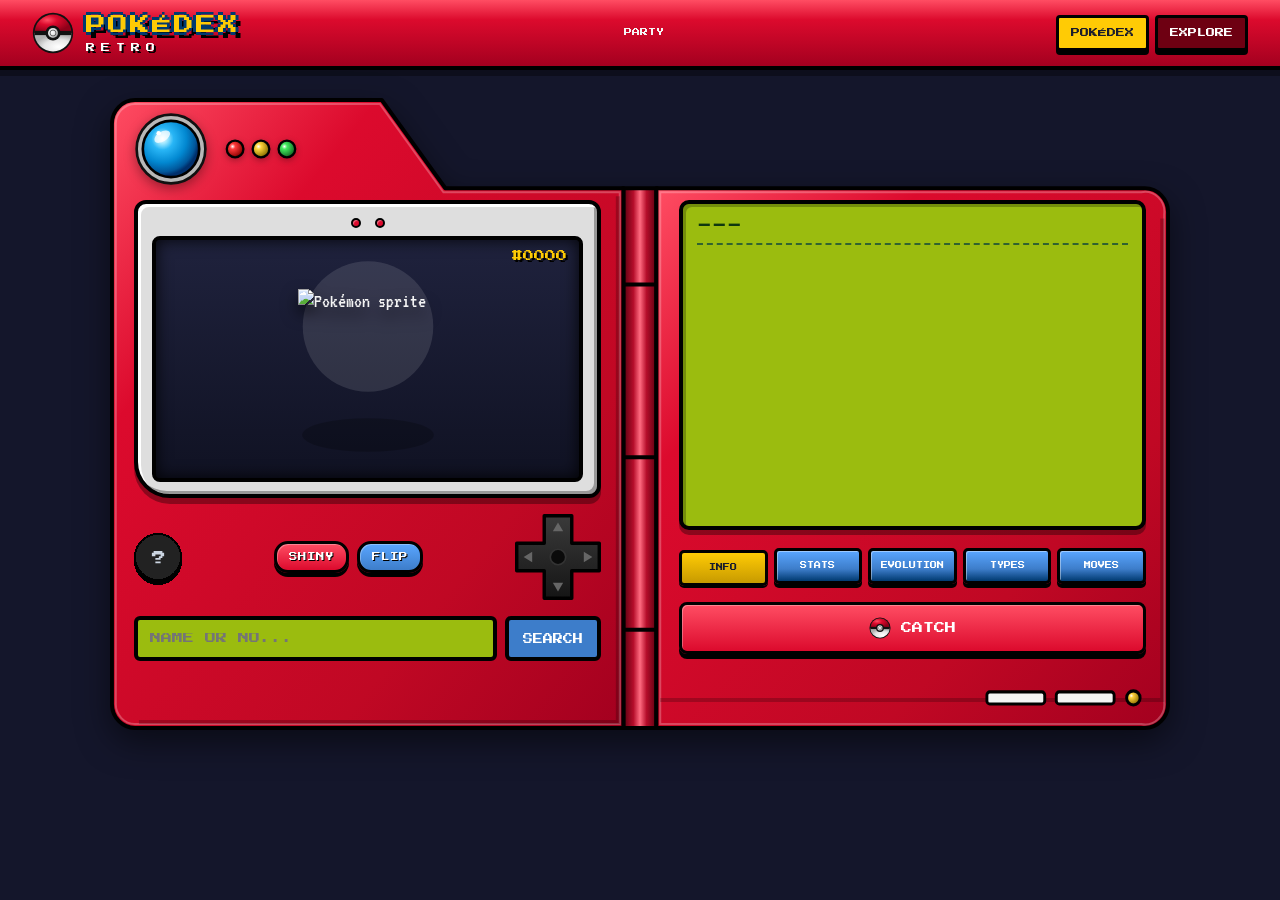
==== commit eb7498cf: "style: expand green LCD downward, lift catch button, and enlarge mobile pokedex left panel" ====
--- a/index.html
+++ b/index.html
@@ -96,8 +96,8 @@
               </button>
 
               <div class="pill-btns">
-                <button class="pill pill--red" id="btn-shiny" title="Shiny version">✦ SHINY</button>
-                <button class="pill pill--blue" id="btn-flip" title="View back sprite">↻ FLIP</button>
+                <button class="pill pill--red" id="btn-shiny" title="Shiny version">SHINY</button>
+                <button class="pill pill--blue" id="btn-flip" title="View back sprite">FLIP</button>
               </div>
 
               <div class="dpad" aria-label="Navigation">
--- a/css/base.css
+++ b/css/base.css
@@ -114,7 +114,7 @@
 }
 
 main {
-  padding: 0 clamp(10px, 3vw, 32px);
+  padding: 0 clamp(6px, 2.5vw, 32px);
 }
 
 .topbar {
--- a/css/pokedex.css
+++ b/css/pokedex.css
@@ -1,7 +1,7 @@
 .dex {
   width: 100%;
-  max-width: 1060px;
-  margin: 28px auto 40px;
+  max-width: 480px;
+  margin: 16px auto 36px;
   position: relative;
   display: flex;
   flex-direction: column;
@@ -30,55 +30,32 @@
   height: 100%;
   object-fit: fill;
   filter: drop-shadow(0 10px 14px rgba(0, 0, 0, 0.5));
-}
-
-@media (min-width: 920px) {
-  .dex {
-    display: grid;
-    grid-template-columns: minmax(0, 533fr) 34fr minmax(0, 533fr);
-    align-items: stretch;
-    min-height: 620px;
-  }
-
-  .dex__chassis-desktop {
-    display: block;
-  }
-
-  .dex__chassis-mobile {
-    display: none;
-  }
 }
 
 .dex__left {
   background: transparent;
   border: none;
   box-shadow: none;
-  padding: 14px 20px 22px 22px;
+  padding: 16px 14px 22px 14px;
+  min-height: 640px;
   display: flex;
   flex-direction: column;
   position: relative;
   z-index: 2;
-}
-
-@media (min-width: 920px) {
-  .dex__left {
-    min-height: 610px;
-    padding: 12px 22px 24px 24px;
-  }
 }
 
 .dex__top {
   display: flex;
   align-items: center;
   gap: 16px;
-  height: 78px;
-  margin-bottom: 12px;
-  max-width: 250px;
+  height: 84px;
+  margin-bottom: 14px;
+  max-width: 270px;
 }
 
 .lens {
-  width: 74px;
-  height: 74px;
+  width: 80px;
+  height: 80px;
   flex-shrink: 0;
   cursor: pointer;
   filter: drop-shadow(0 4px 6px rgba(0, 0, 0, 0.35));
@@ -95,7 +72,7 @@
 }
 
 .leds {
-  width: 74px;
+  width: 78px;
   height: 24px;
   flex-shrink: 0;
   filter: drop-shadow(0 2px 3px rgba(0, 0, 0, 0.3));
@@ -132,7 +109,7 @@
   border: 4px solid #000;
   border-radius: 8px;
   position: relative;
-  height: 236px;
+  height: 270px;
   overflow: hidden;
   display: flex;
   align-items: center;
@@ -142,22 +119,22 @@
 
 .screen__sun {
   position: absolute;
-  top: 12px;
+  top: 14px;
   left: 50%;
   transform: translateX(-50%);
-  width: 130px;
-  height: 130px;
+  width: 145px;
+  height: 145px;
   pointer-events: none;
   opacity: 0.25;
 }
 
 .screen__platform {
   position: absolute;
-  bottom: 20px;
+  bottom: 22px;
   left: 50%;
   transform: translateX(-50%);
-  width: 180px;
-  height: 40px;
+  width: 200px;
+  height: 42px;
   pointer-events: none;
   opacity: 0.8;
 }
@@ -183,8 +160,8 @@
 }
 
 .screen__sprite {
-  width: 134px;
-  height: 134px;
+  width: 155px;
+  height: 155px;
   object-fit: contain;
   z-index: 2;
   position: relative;
@@ -251,12 +228,12 @@
   align-items: center;
   justify-content: space-between;
   gap: 12px;
-  margin-bottom: 14px;
+  margin-bottom: 16px;
 }
 
 .round-btn {
-  width: 48px;
-  height: 48px;
+  width: 50px;
+  height: 50px;
   padding: 0;
   border: 0;
   background: transparent;
@@ -288,8 +265,8 @@
 
 .pill {
   font-family: var(--font-pixel);
-  font-size: 8px;
-  padding: 8px 11px;
+  font-size: 8.5px;
+  padding: 8px 12px;
   border-radius: 14px;
   border: 3px solid #000;
   box-shadow: 0 4px 0 #000, inset 1px 1px 0 rgba(255, 255, 255, 0.3);
@@ -319,8 +296,8 @@
 
 .dpad {
   position: relative;
-  width: 86px;
-  height: 86px;
+  width: 90px;
+  height: 90px;
   flex-shrink: 0;
 }
 
@@ -345,30 +322,30 @@
 
 .dpad__up {
   top: 0;
-  left: 28px;
-  width: 30px;
-  height: 28px;
+  left: 29px;
+  width: 32px;
+  height: 29px;
 }
 
 .dpad__down {
   bottom: 0;
-  left: 28px;
-  width: 30px;
-  height: 28px;
+  left: 29px;
+  width: 32px;
+  height: 29px;
 }
 
 .dpad__left {
-  top: 28px;
+  top: 29px;
   left: 0;
-  width: 28px;
-  height: 30px;
+  width: 29px;
+  height: 32px;
 }
 
 .dpad__right {
-  top: 28px;
+  top: 29px;
   right: 0;
-  width: 28px;
-  height: 30px;
+  width: 29px;
+  height: 32px;
 }
 
 .dex__hinge {
@@ -378,34 +355,20 @@
   height: 28px;
   position: relative;
   z-index: 2;
-}
-
-@media (min-width: 920px) {
-  .dex__hinge {
-    width: 34px;
-    height: 100%;
-  }
 }
 
 .dex__right {
   background: transparent;
   border: none;
   box-shadow: none;
-  padding: 16px 20px 32px 20px;
+  padding: 18px 16px 36px 16px;
+  min-height: 540px;
   display: flex;
   flex-direction: column;
   justify-content: space-between;
   gap: 14px;
   position: relative;
   z-index: 2;
-}
-
-@media (min-width: 920px) {
-  .dex__right {
-    margin-top: 86px;
-    padding: 16px 24px 38px 22px;
-    min-height: calc(610px - 86px);
-  }
 }
 
 .lcd {
@@ -414,7 +377,8 @@
   border-radius: 10px;
   box-shadow: inset 3px 3px 0 rgba(0, 0, 0, 0.25), 0 5px 0 rgba(0, 0, 0, 0.35);
   padding: 14px;
-  min-height: 240px;
+  min-height: 280px;
+  flex: 1;
   display: flex;
   flex-direction: column;
 }
@@ -487,6 +451,7 @@
 
 .dex__actions {
   margin-top: auto;
+  margin-bottom: 38px;
 }
 
 .action--catch {
@@ -567,3 +532,83 @@
   height: 100%;
   background: var(--lcd-4);
 }
+
+@media (min-width: 920px) {
+  .dex {
+    max-width: 1060px;
+    margin: 28px auto 40px;
+    display: grid;
+    grid-template-columns: minmax(0, 533fr) 34fr minmax(0, 533fr);
+    align-items: stretch;
+    min-height: 620px;
+  }
+
+  .dex__chassis-desktop {
+    display: block;
+  }
+
+  .dex__chassis-mobile {
+    display: none;
+  }
+
+  .dex__left {
+    min-height: 610px;
+    padding: 12px 22px 24px 24px;
+  }
+
+  .dex__top {
+    height: 78px;
+    margin-bottom: 12px;
+    max-width: 250px;
+  }
+
+  .lens {
+    width: 74px;
+    height: 74px;
+  }
+
+  .leds {
+    width: 74px;
+    height: 24px;
+  }
+
+  .screen {
+    height: 246px;
+  }
+
+  .screen__sprite {
+    width: 140px;
+    height: 140px;
+  }
+
+  .dpad {
+    width: 86px;
+    height: 86px;
+  }
+
+  .round-btn {
+    width: 48px;
+    height: 48px;
+  }
+
+  .dex__hinge {
+    width: 34px;
+    height: 100%;
+  }
+
+  .dex__right {
+    margin-top: 86px;
+    padding: 16px 24px 38px 22px;
+    min-height: calc(610px - 86px);
+  }
+
+  .lcd {
+    min-height: 330px;
+    flex: 1;
+  }
+
+  .dex__actions {
+    margin-top: auto;
+    margin-bottom: 38px;
+  }
+}
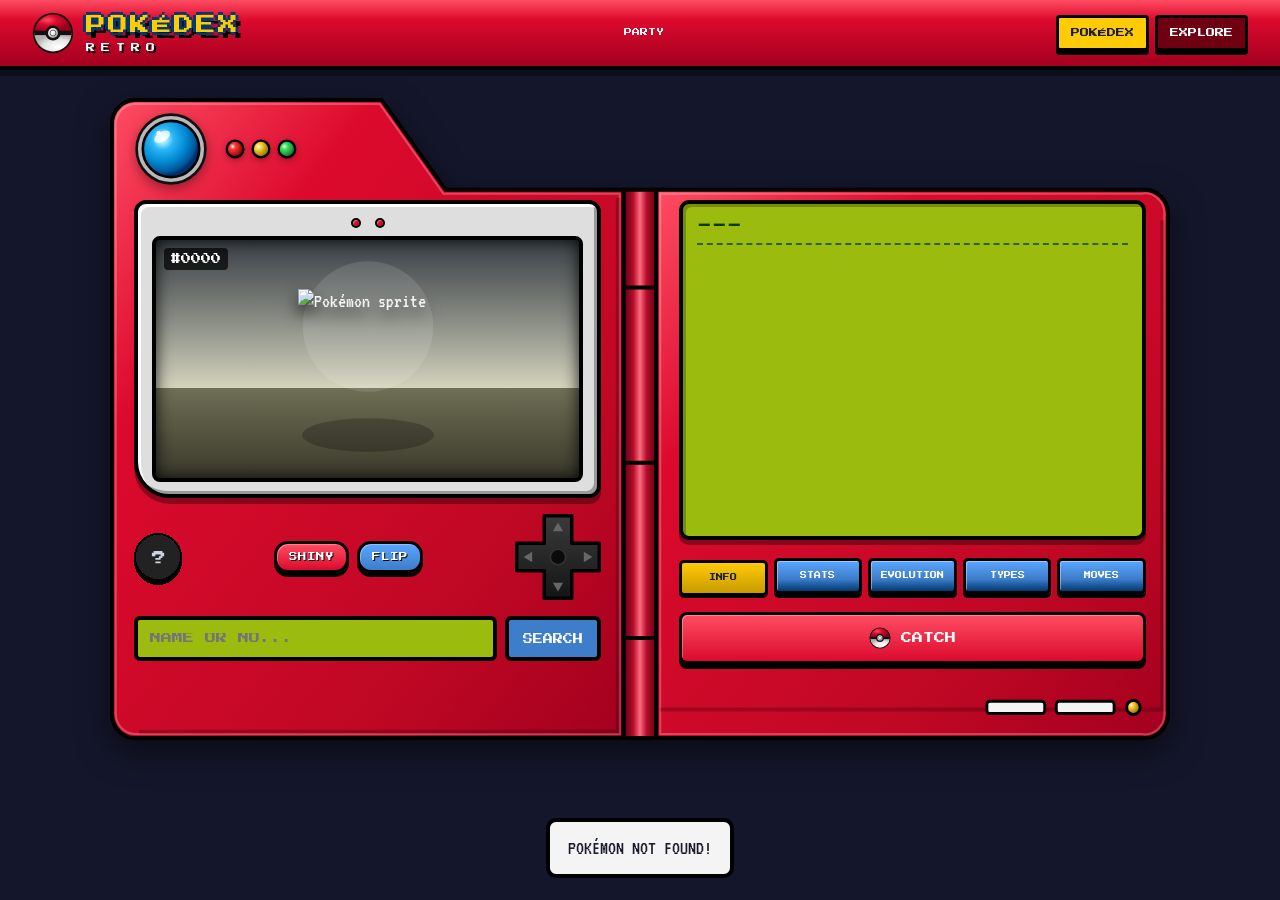
==== commit d6426565: "feat: implement pokedex lcd data tabs, animated scenes, capture effect and cleanup" ====
--- a/index.html
+++ b/index.html
@@ -113,7 +113,6 @@
               <label for="dex-input" class="sr-only">Search Pokémon by name or number</label>
               <input id="dex-input" class="lcd-input" type="text" placeholder="NAME OR NO..." spellcheck="false">
               <button class="search__btn" id="dex-search-btn" type="submit">SEARCH</button>
-              <ul class="suggest" id="dex-suggest" role="listbox"></ul>
             </form>
           </div>
 
--- a/css/base.css
+++ b/css/base.css
@@ -317,13 +317,24 @@
 }
 
 .select-retro {
-  font-family: var(--font-pixel);
-  font-size: 10px;
-  padding: 11px 10px;
+  font-family: var(--font-term);
+  font-size: 22px;
+  font-weight: bold;
+  letter-spacing: 1px;
+  padding: 7px 10px;
   background: var(--lcd-1);
   color: var(--lcd-4);
   border: 4px solid #000;
   border-radius: 6px;
+  cursor: pointer;
+}
+
+.select-retro option {
+  font-family: var(--font-term);
+  font-size: 16px;
+  font-weight: bold;
+  background: var(--lcd-1);
+  color: var(--lcd-4);
 }
 
 .type {
@@ -386,42 +397,6 @@
   border-radius: 6px;
 }
 
-.suggest {
-  position: absolute;
-  left: 0;
-  right: 0;
-  top: calc(100% + 6px);
-  list-style: none;
-  background: var(--lcd-1);
-  border: 4px solid #000;
-  border-radius: 6px;
-  z-index: 40;
-  max-height: 300px;
-  overflow: auto;
-}
-
-.suggest:empty {
-  display: none;
-}
-
-.suggest li {
-  display: flex;
-  align-items: center;
-  gap: 10px;
-  padding: 4px 10px;
-  color: var(--lcd-4);
-  cursor: pointer;
-}
-
-.suggest li img {
-  width: 40px;
-  height: 40px;
-}
-
-.suggest li:hover {
-  background: var(--lcd-3);
-  color: var(--lcd-1);
-}
 
 .toast {
   position: fixed;
--- a/css/pokedex.css
+++ b/css/pokedex.css
@@ -105,7 +105,13 @@
 }
 
 .screen {
-  background: linear-gradient(180deg, #1f223d 0%, #101223 100%);
+  --tc: #A8A77A;
+  --tc2: #A8A77A;
+  --sky1: color-mix(in srgb, var(--tc) 30%, #0b1530);
+  --sky2: color-mix(in srgb, var(--tc) 50%, #ffffff);
+  --g1: color-mix(in srgb, var(--tc2) 55%, #2a2a2a);
+  --g2: color-mix(in srgb, var(--tc2) 35%, #000000);
+  background: linear-gradient(180deg, var(--sky1) 0%, var(--sky2) 62%, var(--g1) 62%, var(--g2) 100%);
   border: 4px solid #000;
   border-radius: 8px;
   position: relative;
@@ -116,6 +122,16 @@
   justify-content: center;
   box-shadow: inset 0 0 16px rgba(0, 0, 0, 0.85);
 }
+
+.screen[data-scene="grassland"] { --sky1: #6cc4ff; --sky2: #dff4ff; --g1: #7ccf52; --g2: #3f8f2c; }
+.screen[data-scene="forest"] { --sky1: #1f5a3a; --sky2: #8fcf9a; --g1: #3d7a2e; --g2: #1f4419; }
+.screen[data-scene="mountain"] { --sky1: #7a9cc6; --sky2: #e6eef8; --g1: #a8876a; --g2: #5e4632; }
+.screen[data-scene="cave"] { --sky1: #120d1c; --sky2: #3a2d4a; --g1: #4d3f5a; --g2: #211a2b; }
+.screen[data-scene="sea"] { --sky1: #2f8fe0; --sky2: #bfe8ff; --g1: #2a6fdb; --g2: #0d3a8a; }
+.screen[data-scene="waters-edge"] { --sky1: #58b8f0; --sky2: #e8fbff; --g1: #f0dc9a; --g2: #b99a52; }
+.screen[data-scene="urban"] { --sky1: #6b6f9a; --sky2: #d8d8ea; --g1: #9a9aae; --g2: #555566; }
+.screen[data-scene="rough-terrain"] { --sky1: #e08a4a; --sky2: #ffe1b0; --g1: #b97b47; --g2: #6b4122; }
+.screen[data-scene="rare"] { --sky1: #0c0624; --sky2: #5b3fa0; --g1: #7a5ad0; --g2: #2a1660; }
 
 .screen__sun {
   position: absolute;
@@ -141,23 +157,40 @@
 
 .screen__num {
   position: absolute;
-  top: 10px;
-  right: 12px;
-  font-family: var(--font-pixel);
-  font-size: 11px;
-  color: var(--yellow);
-  text-shadow: 2px 2px 0 #000;
+  top: 8px;
+  left: 8px;
+  font-family: var(--font-pixel);
+  font-size: 10px;
+  padding: 5px 7px;
+  background: rgba(0, 0, 0, 0.7);
+  color: #fff;
+  border-radius: 4px;
   z-index: 3;
 }
 
 .screen__badges {
   position: absolute;
-  top: 10px;
-  left: 12px;
-  display: flex;
-  gap: 6px;
+  top: 8px;
+  right: 8px;
+  display: flex;
+  flex-direction: column;
+  gap: 4px;
   z-index: 3;
 }
+
+.badge {
+  font-family: var(--font-pixel);
+  font-size: 7px;
+  padding: 4px 6px;
+  border: 2px solid #000;
+  border-radius: 4px;
+  background: var(--yellow);
+  color: #000;
+}
+
+.badge--myth { background: #d685ff; }
+.badge--baby { background: #9ef0ff; }
+.badge--shiny { background: #fff; color: var(--yellow-dark); }
 
 .screen__sprite {
   width: 155px;
@@ -166,7 +199,7 @@
   z-index: 2;
   position: relative;
   filter: drop-shadow(0 8px 8px rgba(0, 0, 0, 0.7));
-  transition: transform 0.25s ease;
+  transition: transform 0.25s ease, opacity 0.25s ease;
 }
 
 .screen__sprite:hover {
@@ -190,37 +223,66 @@
   animation: spinImg 1.5s linear infinite;
 }
 
-.catch-ball,
-.catch-stars,
-.sparkles {
-  position: absolute;
+.catch-ball {
+  position: absolute;
+  left: 50%;
+  bottom: 24px;
+  transform: translate(-50%, 0);
+  z-index: 6;
+  opacity: 0;
   pointer-events: none;
-  display: none;
-}
-
-.catch-ball {
-  top: 50%;
+}
+
+.catch-stars {
+  position: absolute;
   left: 50%;
-  transform: translate(-50%, -50%);
-  z-index: 6;
-}
-
-.catch-stars {
+  bottom: 60px;
+  transform: translate(-50%, 0);
   width: 140px;
   height: 70px;
-  top: 35%;
+  z-index: 7;
+  opacity: 0;
+  pointer-events: none;
+}
+
+.sparkles {
+  position: absolute;
   left: 50%;
+  top: 45%;
   transform: translate(-50%, -50%);
-  z-index: 7;
-}
-
-.sparkles {
   width: 180px;
   height: 140px;
-  top: 45%;
-  left: 50%;
-  transform: translate(-50%, -50%);
   z-index: 7;
+  opacity: 0;
+  pointer-events: none;
+}
+
+.screen.is-catching .screen__sprite {
+  opacity: 0;
+  transform: scale(0);
+}
+
+.screen.is-catching .catch-ball {
+  animation: captureBall 2.2s ease-in-out forwards;
+}
+
+.screen.is-catching .catch-stars {
+  animation: captureStars 0.6s 1.6s forwards;
+}
+
+@keyframes captureBall {
+  0% { opacity: 1; transform: translate(100px, -140px) rotate(0deg); }
+  25% { transform: translate(-50%, 0) rotate(-720deg); }
+  45% { transform: translate(-50%, 0) rotate(-745deg); }
+  65% { transform: translate(-50%, 0) rotate(-695deg); }
+  85% { opacity: 1; transform: translate(-50%, 0) rotate(-720deg); }
+  100% { opacity: 0; transform: translate(-50%, 0) rotate(-720deg); }
+}
+
+@keyframes captureStars {
+  0% { opacity: 0; transform: translate(-50%, 0) scale(0.5); }
+  50% { opacity: 1; transform: translate(-50%, 0) scale(1.1); filter: drop-shadow(0 0 8px #ffe600); }
+  100% { opacity: 0; transform: translate(-50%, 0) scale(1); }
 }
 
 .controls {
@@ -361,7 +423,7 @@
   background: transparent;
   border: none;
   box-shadow: none;
-  padding: 18px 16px 36px 16px;
+  padding: 42px 16px 36px 16px;
   min-height: 540px;
   display: flex;
   flex-direction: column;
@@ -377,10 +439,10 @@
   border-radius: 10px;
   box-shadow: inset 3px 3px 0 rgba(0, 0, 0, 0.25), 0 5px 0 rgba(0, 0, 0, 0.35);
   padding: 14px;
-  min-height: 280px;
-  flex: 1;
+  height: 300px;
   display: flex;
   flex-direction: column;
+  overflow: hidden;
 }
 
 .lcd__head {
@@ -408,11 +470,33 @@
 
 .lcd__body {
   flex: 1;
+  min-height: 0;
   font-family: var(--font-term);
   font-size: 20px;
   line-height: 1.35;
   color: var(--lcd-4);
   overflow-y: auto;
+  padding-right: 4px;
+  scrollbar-width: thin;
+  scrollbar-color: var(--lcd-3) var(--lcd-2);
+}
+
+.lcd__body::-webkit-scrollbar {
+  width: 6px;
+}
+
+.lcd__body::-webkit-scrollbar-track {
+  background: var(--lcd-2);
+  border-radius: 3px;
+}
+
+.lcd__body::-webkit-scrollbar-thumb {
+  background: var(--lcd-3);
+  border-radius: 3px;
+}
+
+.lcd__body::-webkit-scrollbar-thumb:hover {
+  background: var(--lcd-4);
 }
 
 .blue-keys {
@@ -491,46 +575,200 @@
   transform: rotate(180deg);
 }
 
-.panel-block {
-  margin-bottom: 12px;
-}
-
-.panel-desc {
+.lcd h4 {
+  font-family: var(--font-pixel);
+  font-size: 9px;
+  margin: 12px 0 8px;
+}
+
+.lcd-sub,
+.lcd .muted {
+  color: var(--lcd-4);
+  font-weight: bold;
+}
+
+.info-types {
+  display: flex;
+  gap: 6px;
+  flex-wrap: wrap;
   margin-bottom: 10px;
-  font-style: italic;
-}
-
-.panel-row {
-  display: flex;
-  justify-content: space-between;
-  border-bottom: 1px dotted var(--lcd-3);
-  padding: 3px 0;
-}
-
-.stat-bar-wrap {
-  display: flex;
+}
+
+.flavor {
+  font-size: 21px;
+  background: var(--lcd-2);
+  padding: 8px 10px;
+  border-radius: 4px;
+  border: 2px solid var(--lcd-3);
+}
+
+.info-grid {
+  display: grid;
+  grid-template-columns: repeat(2, 1fr);
+  gap: 6px 12px;
+  margin-top: 10px;
+}
+
+.info-grid dt {
+  font-family: var(--font-pixel);
+  font-size: 7px;
+  color: var(--lcd-3);
+}
+
+.abilities {
+  display: flex;
+  flex-wrap: wrap;
+  gap: 6px;
+}
+
+.ability {
+  font-family: var(--font-pixel);
+  font-size: 8px;
+  padding: 6px 8px;
+  border: 3px solid var(--lcd-4);
+  background: var(--lcd-2);
+  color: var(--lcd-4);
+  border-radius: 4px;
+}
+
+.ability small {
+  font-size: 7px;
+  opacity: 0.8;
+}
+
+.stat {
+  display: grid;
+  grid-template-columns: 76px 36px 1fr;
   align-items: center;
   gap: 8px;
-  margin-bottom: 4px;
-}
-
-.stat-label {
-  width: 65px;
-  font-family: var(--font-pixel);
-  font-size: 8px;
-}
-
-.stat-bar {
-  flex: 1;
-  height: 10px;
+  margin-bottom: 8px;
+}
+
+.stat__name {
+  font-family: var(--font-pixel);
+  font-size: 7px;
+}
+
+.stat__val {
+  font-family: var(--font-pixel);
+  font-size: 10px;
+  text-align: right;
+}
+
+.stat__bar {
+  height: 15px;
+  border: 3px solid var(--lcd-4);
   background: var(--lcd-2);
-  border: 1px solid var(--lcd-4);
-  position: relative;
-}
-
-.stat-bar__fill {
+  padding: 1px;
+}
+
+.stat__bar i {
+  display: block;
   height: 100%;
   background: var(--lcd-4);
+}
+
+.stat-total {
+  display: flex;
+  justify-content: space-between;
+  border-top: 3px dashed var(--lcd-3);
+  padding-top: 8px;
+  margin-top: 6px;
+  font-family: var(--font-pixel);
+  font-size: 10px;
+}
+
+.evo {
+  display: flex;
+  align-items: center;
+  justify-content: center;
+  gap: 6px;
+  flex-wrap: wrap;
+}
+
+.evo__arrow {
+  font-family: var(--font-pixel);
+  font-size: 14px;
+}
+
+.evo__node {
+  display: flex;
+  flex-direction: column;
+  align-items: center;
+  width: 96px;
+  padding: 6px 4px;
+  border: 3px solid transparent;
+  border-radius: 6px;
+  color: var(--lcd-4);
+  cursor: pointer;
+  background: transparent;
+}
+
+.evo__node.is-current {
+  background: var(--lcd-2);
+  border-color: var(--lcd-4);
+}
+
+.evo__node img {
+  width: 70px;
+  height: 70px;
+}
+
+.evo__node span {
+  font-family: var(--font-pixel);
+  font-size: 7px;
+  margin-top: 2px;
+  text-align: center;
+}
+
+.evo__node small {
+  font-size: 14px;
+  color: var(--lcd-3);
+}
+
+.tgroup {
+  display: grid;
+  grid-template-columns: 96px 1fr;
+  gap: 8px;
+  margin-bottom: 10px;
+}
+
+.tgroup__label {
+  font-family: var(--font-pixel);
+  font-size: 7px;
+  line-height: 1.5;
+}
+
+.tgroup__list {
+  display: flex;
+  flex-wrap: wrap;
+  gap: 4px;
+}
+
+.move-list {
+  list-style: none;
+  display: grid;
+  grid-template-columns: repeat(2, 1fr);
+  gap: 4px;
+  max-height: 195px;
+  overflow-y: auto;
+  padding-right: 4px;
+  scrollbar-width: thin;
+  scrollbar-color: var(--lcd-4) var(--lcd-2);
+}
+
+.move-list::-webkit-scrollbar {
+  width: 6px;
+}
+
+.move-list::-webkit-scrollbar-track {
+  background: var(--lcd-2);
+  border-radius: 3px;
+}
+
+.move-list::-webkit-scrollbar-thumb {
+  background: var(--lcd-4);
+  border-radius: 3px;
 }
 
 @media (min-width: 920px) {
@@ -603,8 +841,7 @@
   }
 
   .lcd {
-    min-height: 330px;
-    flex: 1;
+    height: 340px;
   }
 
   .dex__actions {
